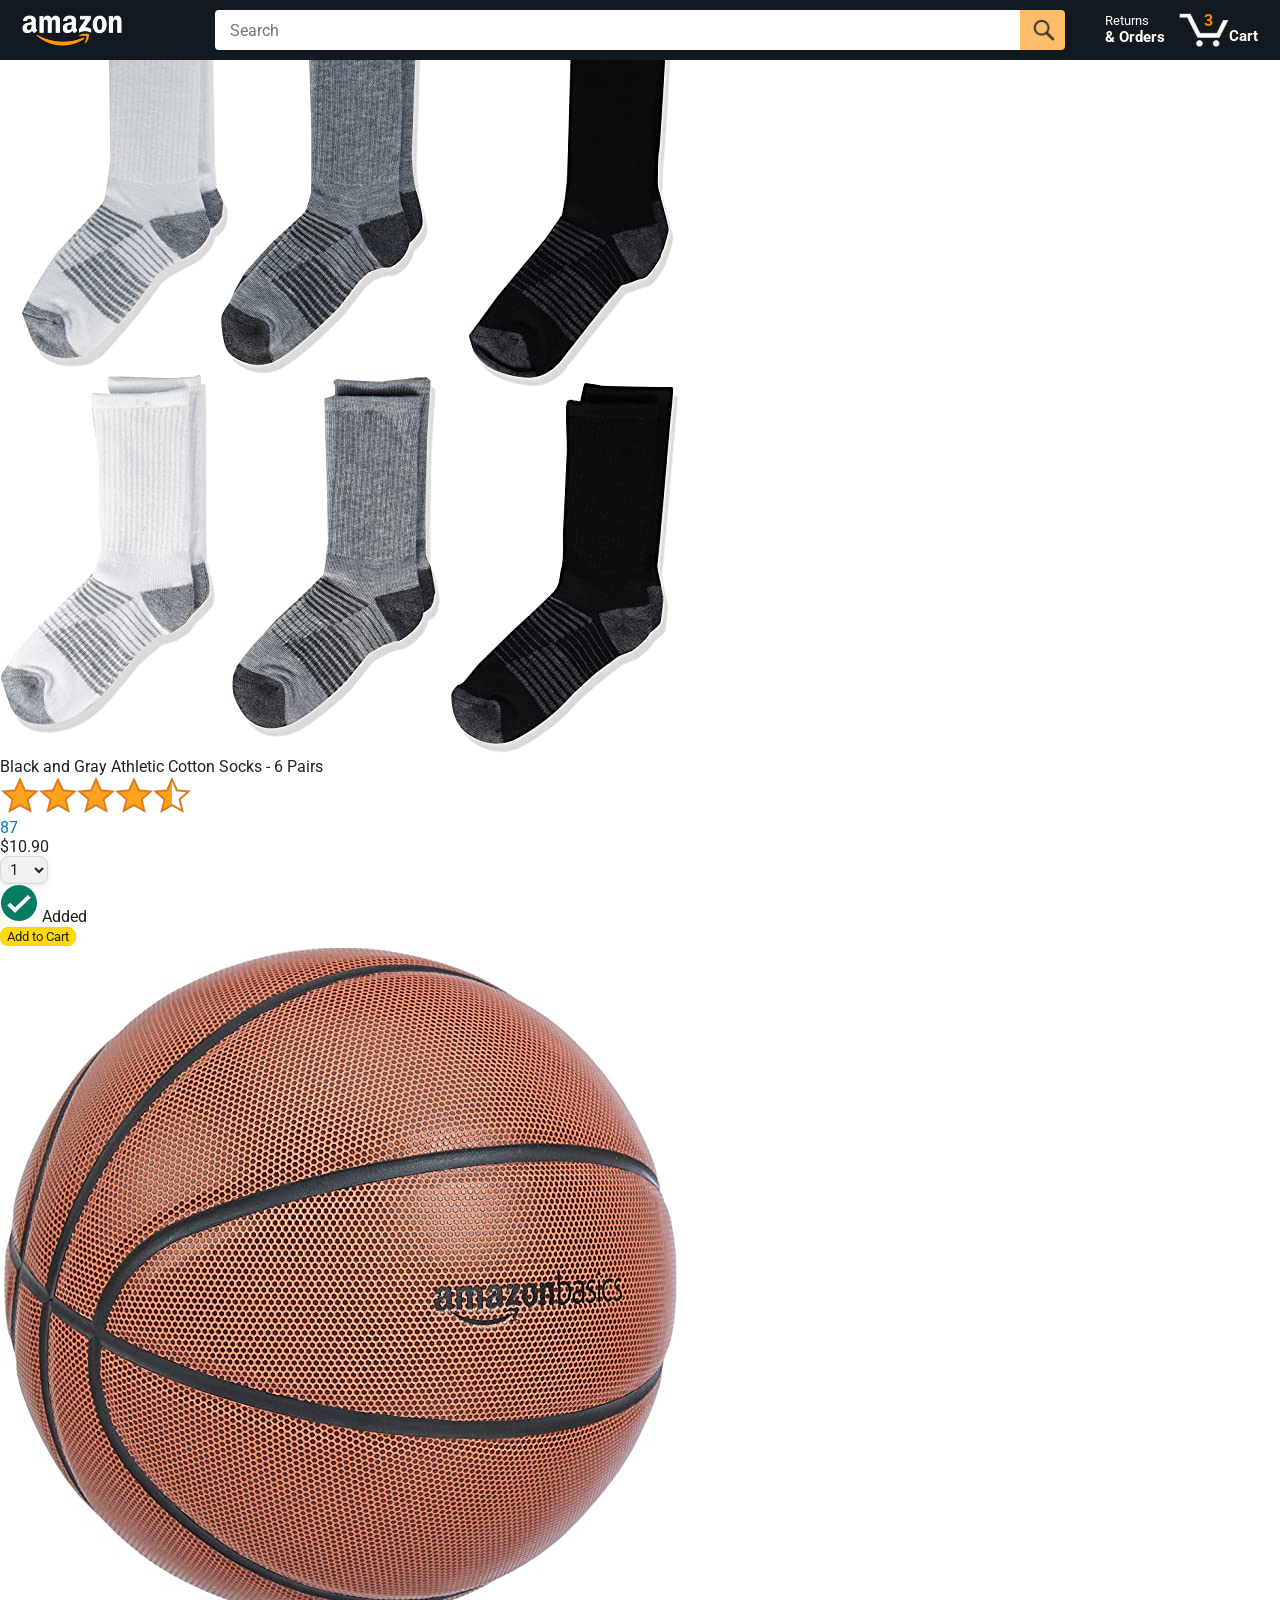
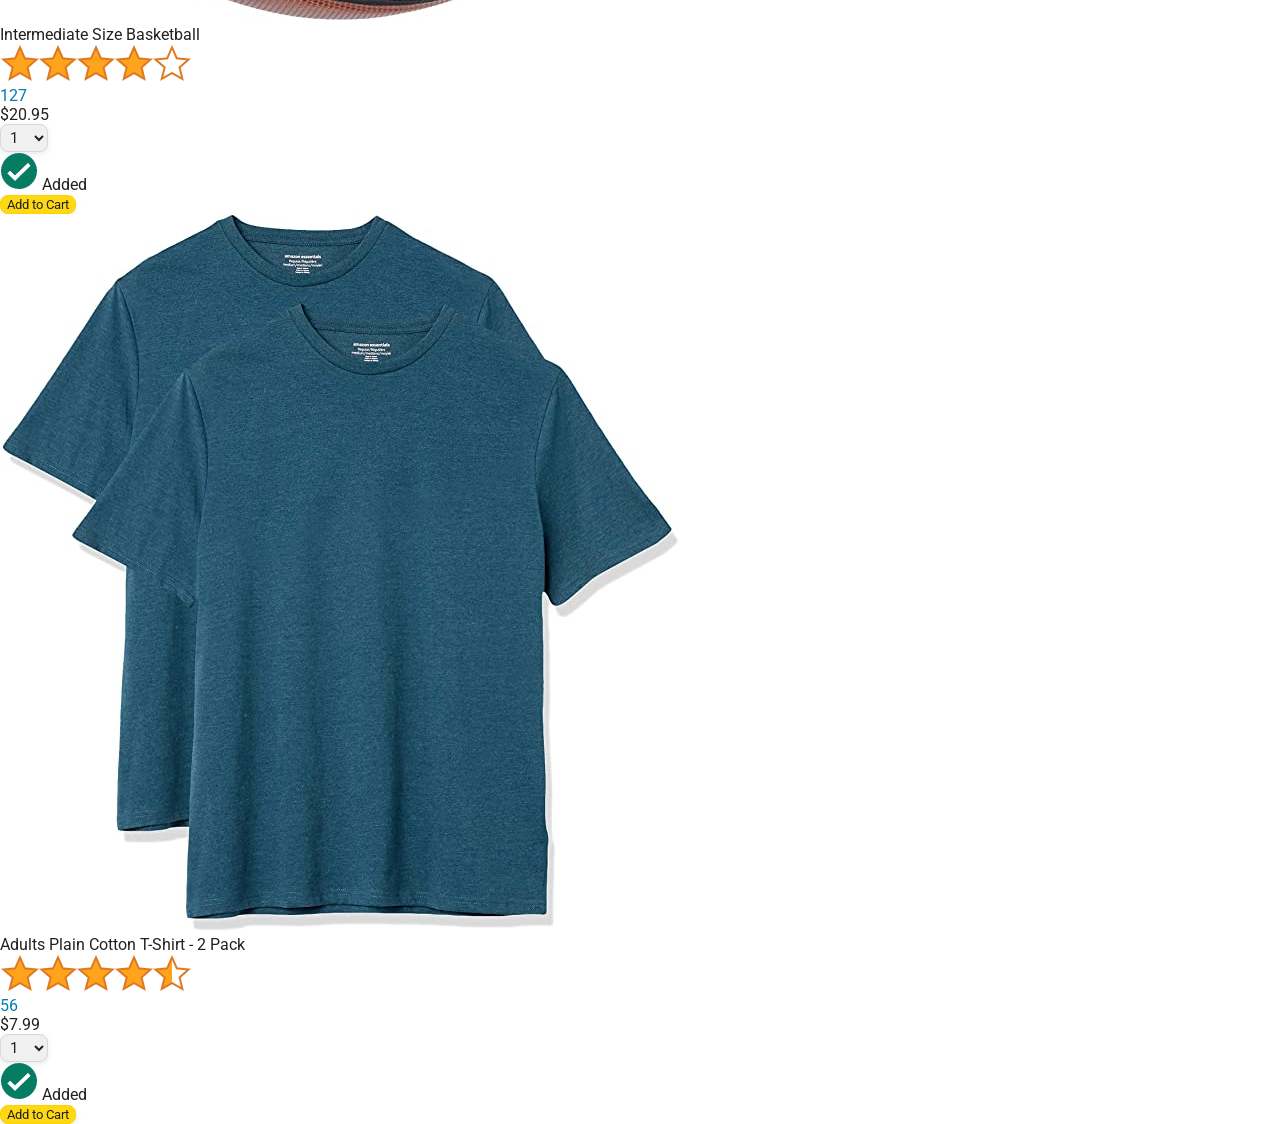
==== amazon.html @ 27bd31a9 "initial commit, html css template" ====
<!DOCTYPE html>
<html>
  <head>
    <title>Amazon Project</title>

    <!-- This code is needed for responsive design to work.
      (Responsive design = make the website look good on
      smaller screen sizes like a phone or a tablet). -->
    <meta name="viewport" content="width=device-width, initial-scale=1">

    <!-- Load a font called Roboto from Google Fonts. -->
    <link rel="preconnect" href="https://fonts.googleapis.com">
    <link rel="preconnect" href="https://fonts.gstatic.com" crossorigin>
    <link href="https://fonts.googleapis.com/css2?family=Roboto:wght@400;500;700&display=swap" rel="stylesheet">

    <!-- Here are the CSS files for this page. -->
    <link rel="stylesheet" href="styles/shared/general.css">
    <link rel="stylesheet" href="styles/shared/amazon-header.css">
    <link rel="stylesheet" href="styles/pages/amazon.css">
  </head>
  <body>
    <div class="amazon-header">
      <div class="amazon-header-left-section">
        <a href="amazon.html" class="header-link">
          <img class="amazon-logo"
            src="images/amazon-logo-white.png">
          <img class="amazon-mobile-logo"
            src="images/amazon-mobile-logo-white.png">
        </a>
      </div>

      <div class="amazon-header-middle-section">
        <input class="search-bar" type="text" placeholder="Search">

        <button class="search-button">
          <img class="search-icon" src="images/icons/search-icon.png">
        </button>
      </div>

      <div class="amazon-header-right-section">
        <a class="orders-link header-link" href="orders.html">
          <span class="returns-text">Returns</span>
          <span class="orders-text">& Orders</span>
        </a>

        <a class="cart-link header-link" href="checkout.html">
          <img class="cart-icon" src="images/icons/cart-icon.png">
          <div class="cart-quantity">3</div>
          <div class="cart-text">Cart</div>
        </a>
      </div>
    </div>
    
    <div class="main">
      <div class="products-grid">
        <div class="product-container">
          <div class="product-image-container">
            <img class="product-image"
              src="images/products/athletic-cotton-socks-6-pairs.jpg">
          </div>

          <div class="product-name limit-text-to-2-lines">
            Black and Gray Athletic Cotton Socks - 6 Pairs
          </div>

          <div class="product-rating-container">
            <img class="product-rating-stars"
              src="images/ratings/rating-45.png">
            <div class="product-rating-count link-primary">
              87
            </div>
          </div>

          <div class="product-price">
            $10.90
          </div>

          <div class="product-quantity-container">
            <select>
              <option selected value="1">1</option>
              <option value="2">2</option>
              <option value="3">3</option>
              <option value="4">4</option>
              <option value="5">5</option>
              <option value="6">6</option>
              <option value="7">7</option>
              <option value="8">8</option>
              <option value="9">9</option>
              <option value="10">10</option>
            </select>
          </div>

          <div class="product-spacer"></div>

          <div class="added-to-cart">
            <img src="images/icons/checkmark.png">
            Added
          </div>

          <button class="add-to-cart-button button-primary">
            Add to Cart
          </button>
        </div>

        <div class="product-container">
          <div class="product-image-container">
            <img class="product-image"
              src="images/products/intermediate-composite-basketball.jpg">
          </div>

          <div class="product-name limit-text-to-2-lines">
            Intermediate Size Basketball
          </div>

          <div class="product-rating-container">
            <img class="product-rating-stars"
              src="images/ratings/rating-40.png">
            <div class="product-rating-count link-primary">
              127
            </div>
          </div>

          <div class="product-price">
            $20.95
          </div>

          <div class="product-quantity-container">
            <select>
              <option selected value="1">1</option>
              <option value="2">2</option>
              <option value="3">3</option>
              <option value="4">4</option>
              <option value="5">5</option>
              <option value="6">6</option>
              <option value="7">7</option>
              <option value="8">8</option>
              <option value="9">9</option>
              <option value="10">10</option>
            </select>
          </div>

          <div class="product-spacer"></div>

          <div class="added-to-cart">
            <img src="images/icons/checkmark.png">
            Added
          </div>

          <button class="add-to-cart-button button-primary">
            Add to Cart
          </button>
        </div>

        <div class="product-container">
          <div class="product-image-container">
            <img class="product-image"
              src="images/products/adults-plain-cotton-tshirt-2-pack-teal.jpg">
          </div>

          <div class="product-name limit-text-to-2-lines">
            Adults Plain Cotton T-Shirt - 2 Pack
          </div>

          <div class="product-rating-container">
            <img class="product-rating-stars"
              src="images/ratings/rating-45.png">
            <div class="product-rating-count link-primary">
              56
            </div>
          </div>

          <div class="product-price">
            $7.99
          </div>

          <div class="product-quantity-container">
            <select>
              <option selected value="1">1</option>
              <option value="2">2</option>
              <option value="3">3</option>
              <option value="4">4</option>
              <option value="5">5</option>
              <option value="6">6</option>
              <option value="7">7</option>
              <option value="8">8</option>
              <option value="9">9</option>
              <option value="10">10</option>
            </select>
          </div>

          <div class="product-spacer"></div>

          <div class="added-to-cart">
            <img src="images/icons/checkmark.png">
            Added
          </div>

          <button class="add-to-cart-button button-primary">
            Add to Cart
          </button>
        </div>
      </div>
    </div>
  </body>
</html>
---- styles/shared/general.css ----
body {
  font-family: Roboto, Arial;
  color: rgb(33, 33, 33);
  /* The <body> element has a default margin of 8px
     on all sides. This removes the default margins. */
  margin: 0;
}

/* <p> elements have a default margin on the top
   and bottom. This removes the default margins. */
p {
  margin: 0;
}

button {
  cursor: pointer;
}

select {
  cursor: pointer;
}

input, select, button {
  font-family: Roboto, Arial;
}

.button-primary {
  color: rgb(33, 33, 33);
  background-color: rgb(255, 216, 20);
  border: 1px solid rgb(252, 210, 0);
  border-radius: 8px;
  cursor: pointer;
  box-shadow: 0 2px 5px rgba(213, 217, 217, 0.5);
}

.button-primary:hover {
  background-color: rgb(247, 202, 0);
  border: 1px solid rgb(242, 194, 0);
}

.button-primary:active {
  background: rgb(255, 216, 20);
  border-color: rgb(252, 210, 0);
  box-shadow: none;
}

.button-secondary {
  color: rgb(33, 33, 33);
  background: white;
  border: 1px solid rgb(213, 217, 217);
  border-radius: 8px;
  cursor: pointer;
  box-shadow: 0 2px 5px rgba(213, 217, 217, 0.5);
}

.button-secondary:hover {
  background-color: rgb(247, 250, 250);
}

.button-secondary:active {
  background-color: rgb(237, 253, 255);
  box-shadow: none;
}

/* These styles will limit text to 2 lines. Anything
   beyond 2 lines will be replaced with "..."
   You can find this code by using an A.I. tool or by
   searching in Google.
   https://css-tricks.com/almanac/properties/l/line-clamp/ */
.limit-text-to-2-lines {
  display: -webkit-box;
  -webkit-line-clamp: 2;
  -webkit-box-orient: vertical;
  overflow: hidden;
}

.link-primary {
  color: rgb(1, 124, 182);
  cursor: pointer;
}

.link-primary:hover {
  color: rgb(196, 80, 0);
}

/* Styles for dropdown selectors. */
select {
  color: rgb(33, 33, 33);
  background-color: rgb(240, 240, 240);
  border: 1px solid rgb(213, 217, 217);
  border-radius: 8px;
  padding: 3px 5px;
  font-size: 15px;
  cursor: pointer;
  box-shadow: 0 2px 5px rgba(213, 217, 217, 0.5);
}

select:focus,
input:focus {
  outline: 2px solid rgb(255, 153, 0);
}
---- styles/shared/amazon-header.css ----
.amazon-header {
  background-color: rgb(19, 25, 33);
  color: white;
  padding-left: 15px;
  padding-right: 15px;

  display: flex;
  align-items: center;
  justify-content: space-between;

  position: fixed;
  top: 0;
  left: 0;
  right: 0;
  height: 60px;
}

.amazon-header-left-section {
  width: 180px;
}

@media (max-width: 800px) {
  .amazon-header-left-section {
    width: unset;
  }
}

.header-link {
  display: inline-block;
  padding: 6px;
  border-radius: 2px;
  cursor: pointer;
  text-decoration: none;
  border: 1px solid rgba(0, 0, 0, 0);
}

.header-link:hover {
  border: 1px solid white;
}

.amazon-logo {
  width: 100px;
  margin-top: 5px;
}

.amazon-mobile-logo {
  display: none;
}

@media (max-width: 575px) {
  .amazon-logo {
    display: none;
  }

  .amazon-mobile-logo {
    display: block;
    height: 35px;
    margin-top: 5px;
  }
}

.amazon-header-middle-section {
  flex: 1;
  max-width: 850px;
  margin-left: 10px;
  margin-right: 10px;
  display: flex;
}

.search-bar {
  flex: 1;
  width: 0;
  font-size: 16px;
  height: 38px;
  padding-left: 15px;
  border: none;
  border-top-left-radius: 4px;
  border-bottom-left-radius: 4px;
  border-top-right-radius: 0;
  border-bottom-right-radius: 0;
}

.search-button {
  background-color: rgb(254, 189, 105);
  border: none;
  width: 45px;
  height: 40px;
  border-top-right-radius: 4px;
  border-bottom-right-radius: 4px;
  flex-shrink: 0;
}

.search-icon {
  height: 22px;
  margin-left: 2px;
  margin-top: 3px;
}

.amazon-header-right-section {
  width: 180px;
  flex-shrink: 0;
  display: flex;
  justify-content: end;
}

.orders-link {
  color: white;
}

.returns-text {
  display: block;
  font-size: 13px;
}

.orders-text {
  display: block;
  font-size: 15px;
  font-weight: 700;
}

.cart-link {
  color: white;
  display: flex;
  align-items: center;
  position: relative;
}

.cart-icon {
  width: 50px;
}

.cart-text {
  margin-top: 12px;
  font-size: 15px;
  font-weight: 700;
}

.cart-quantity {
  color: rgb(240, 136, 4);
  font-size: 16px;
  font-weight: 700;

  position: absolute;
  top: 4px;
  left: 22px;
  
  width: 26px;
  text-align: center;
}
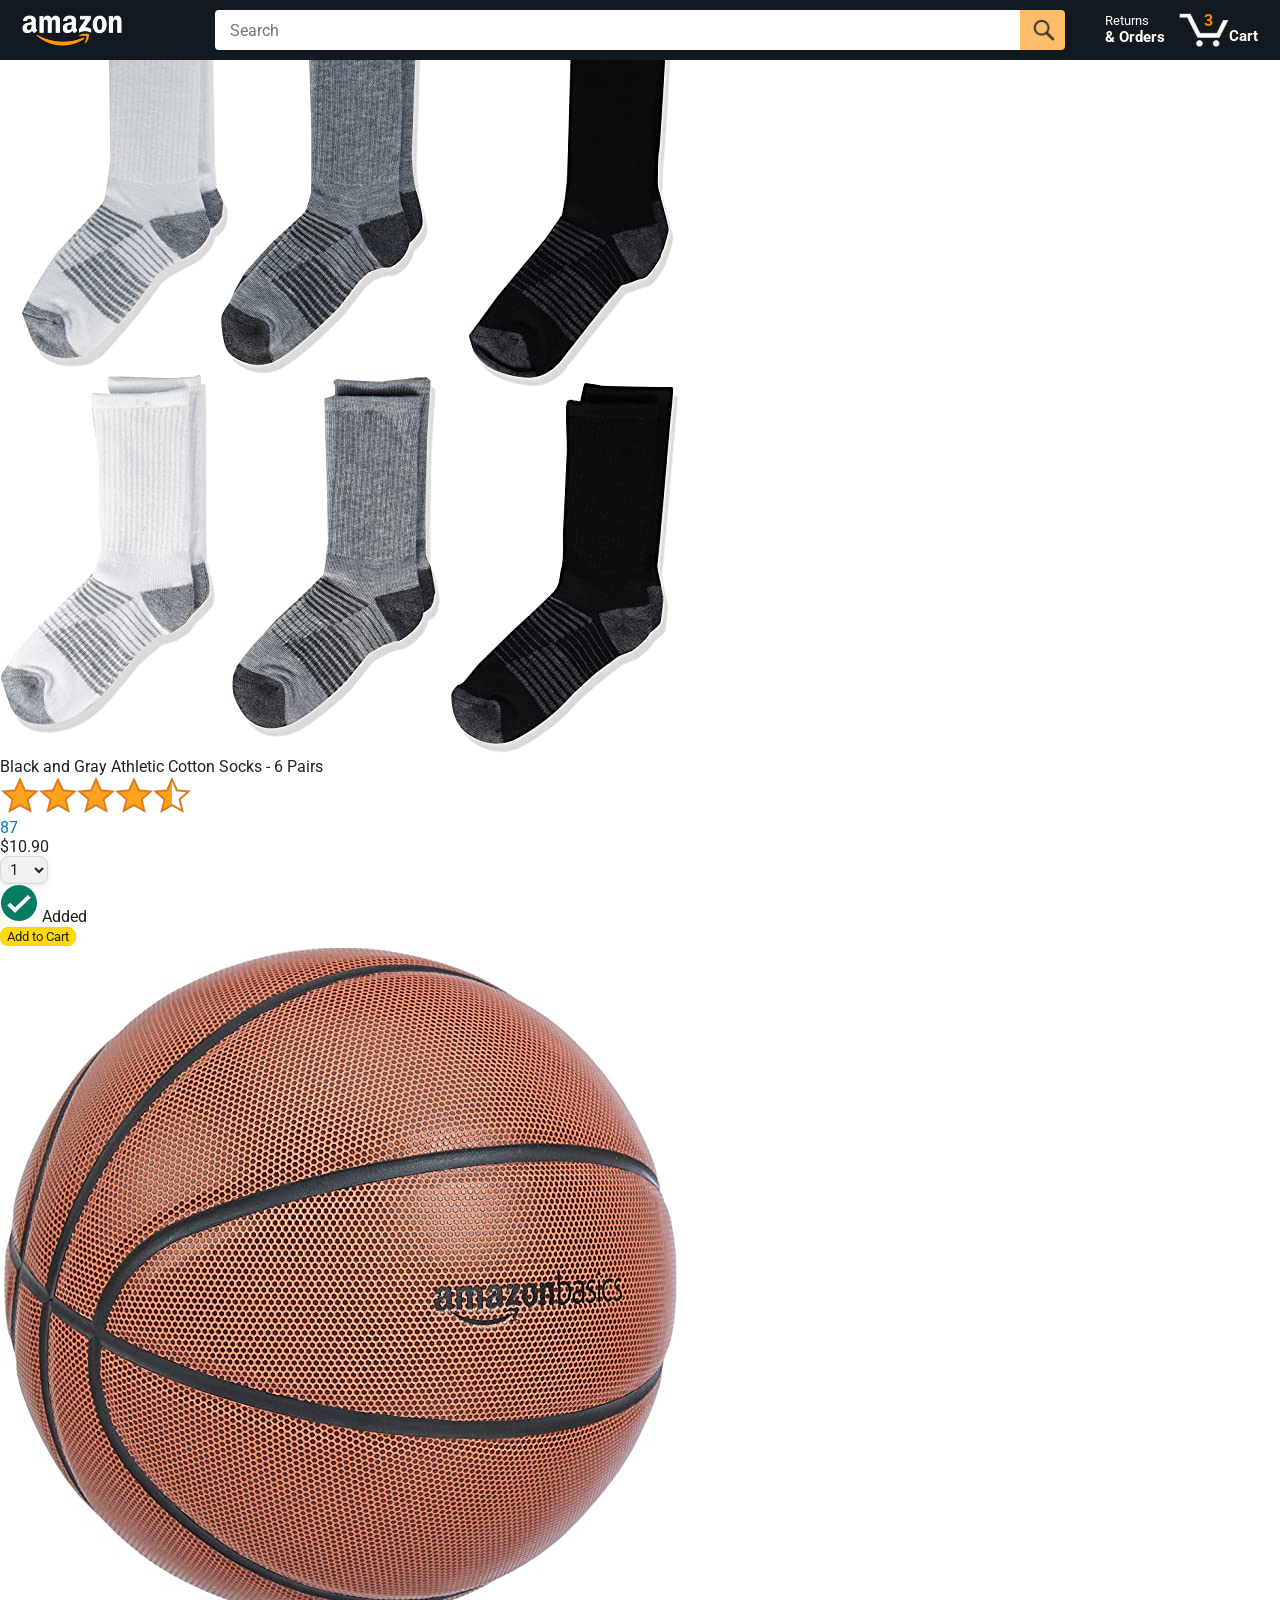
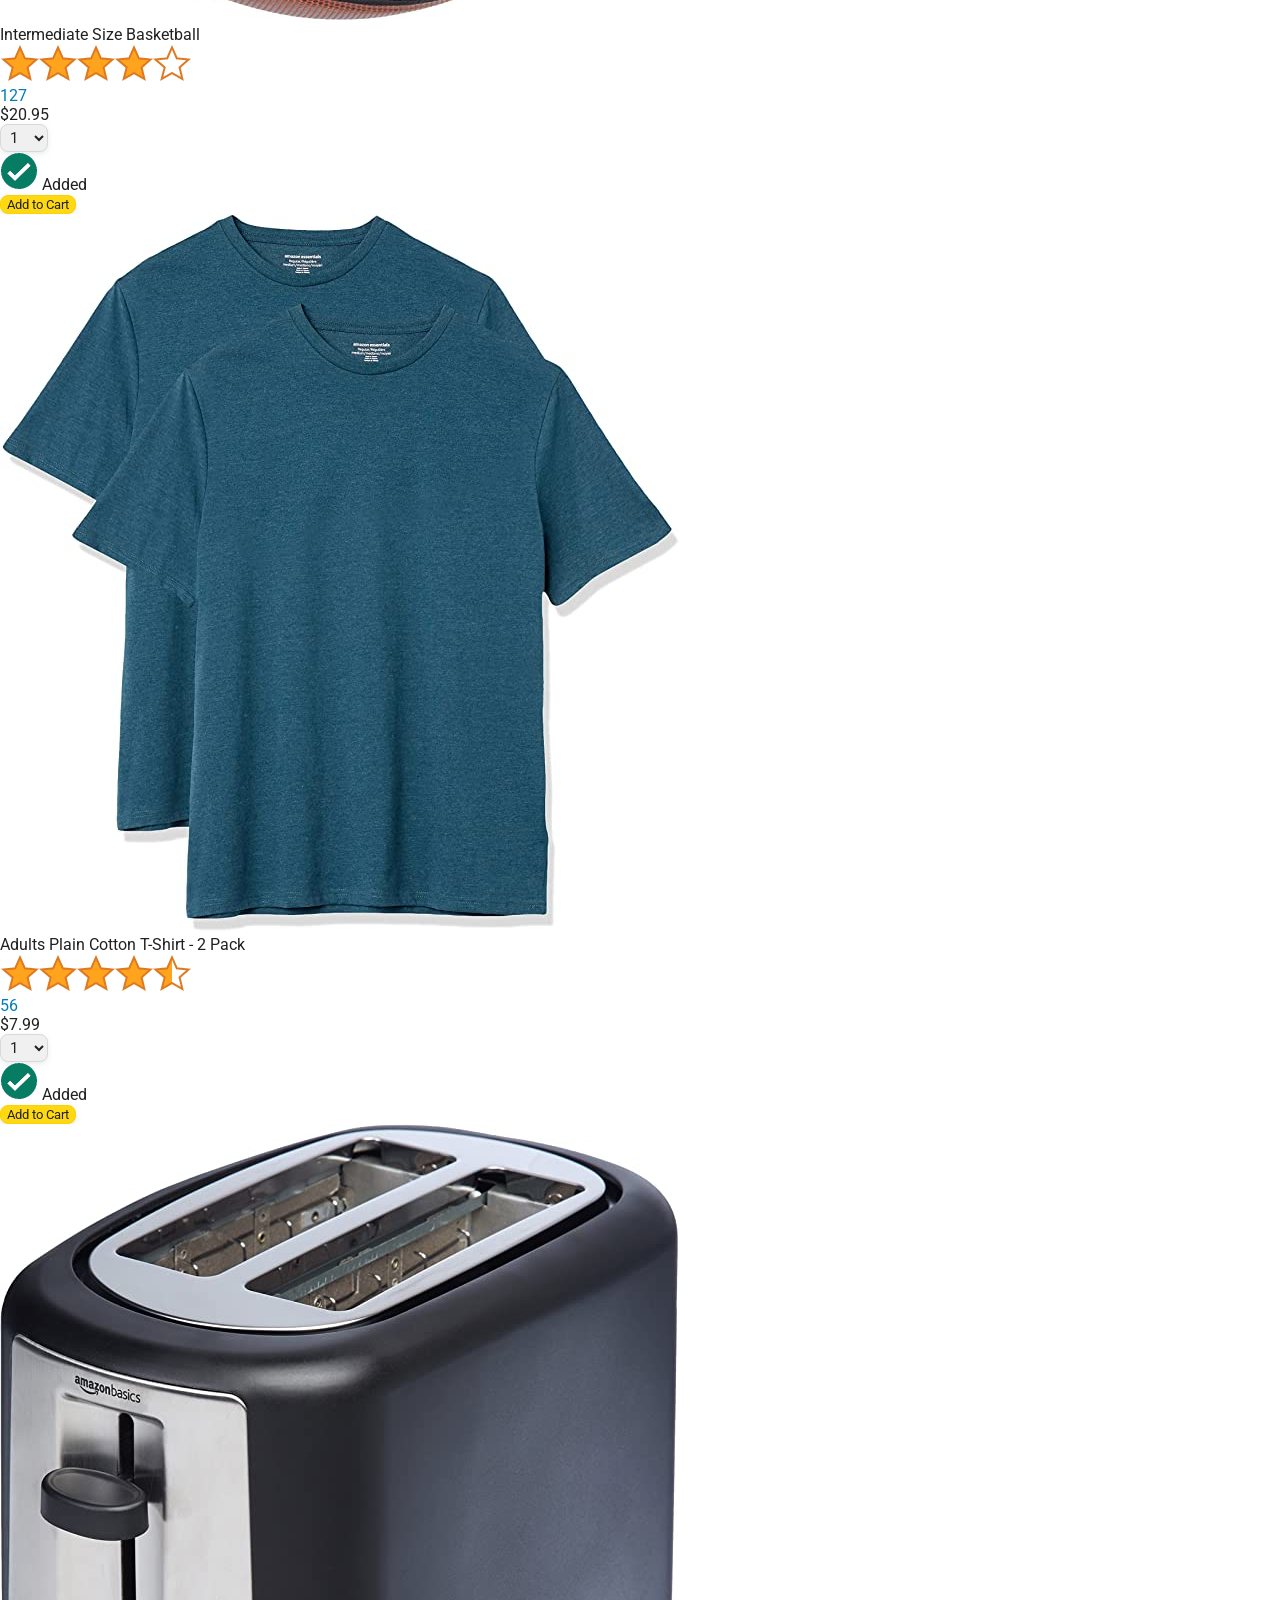
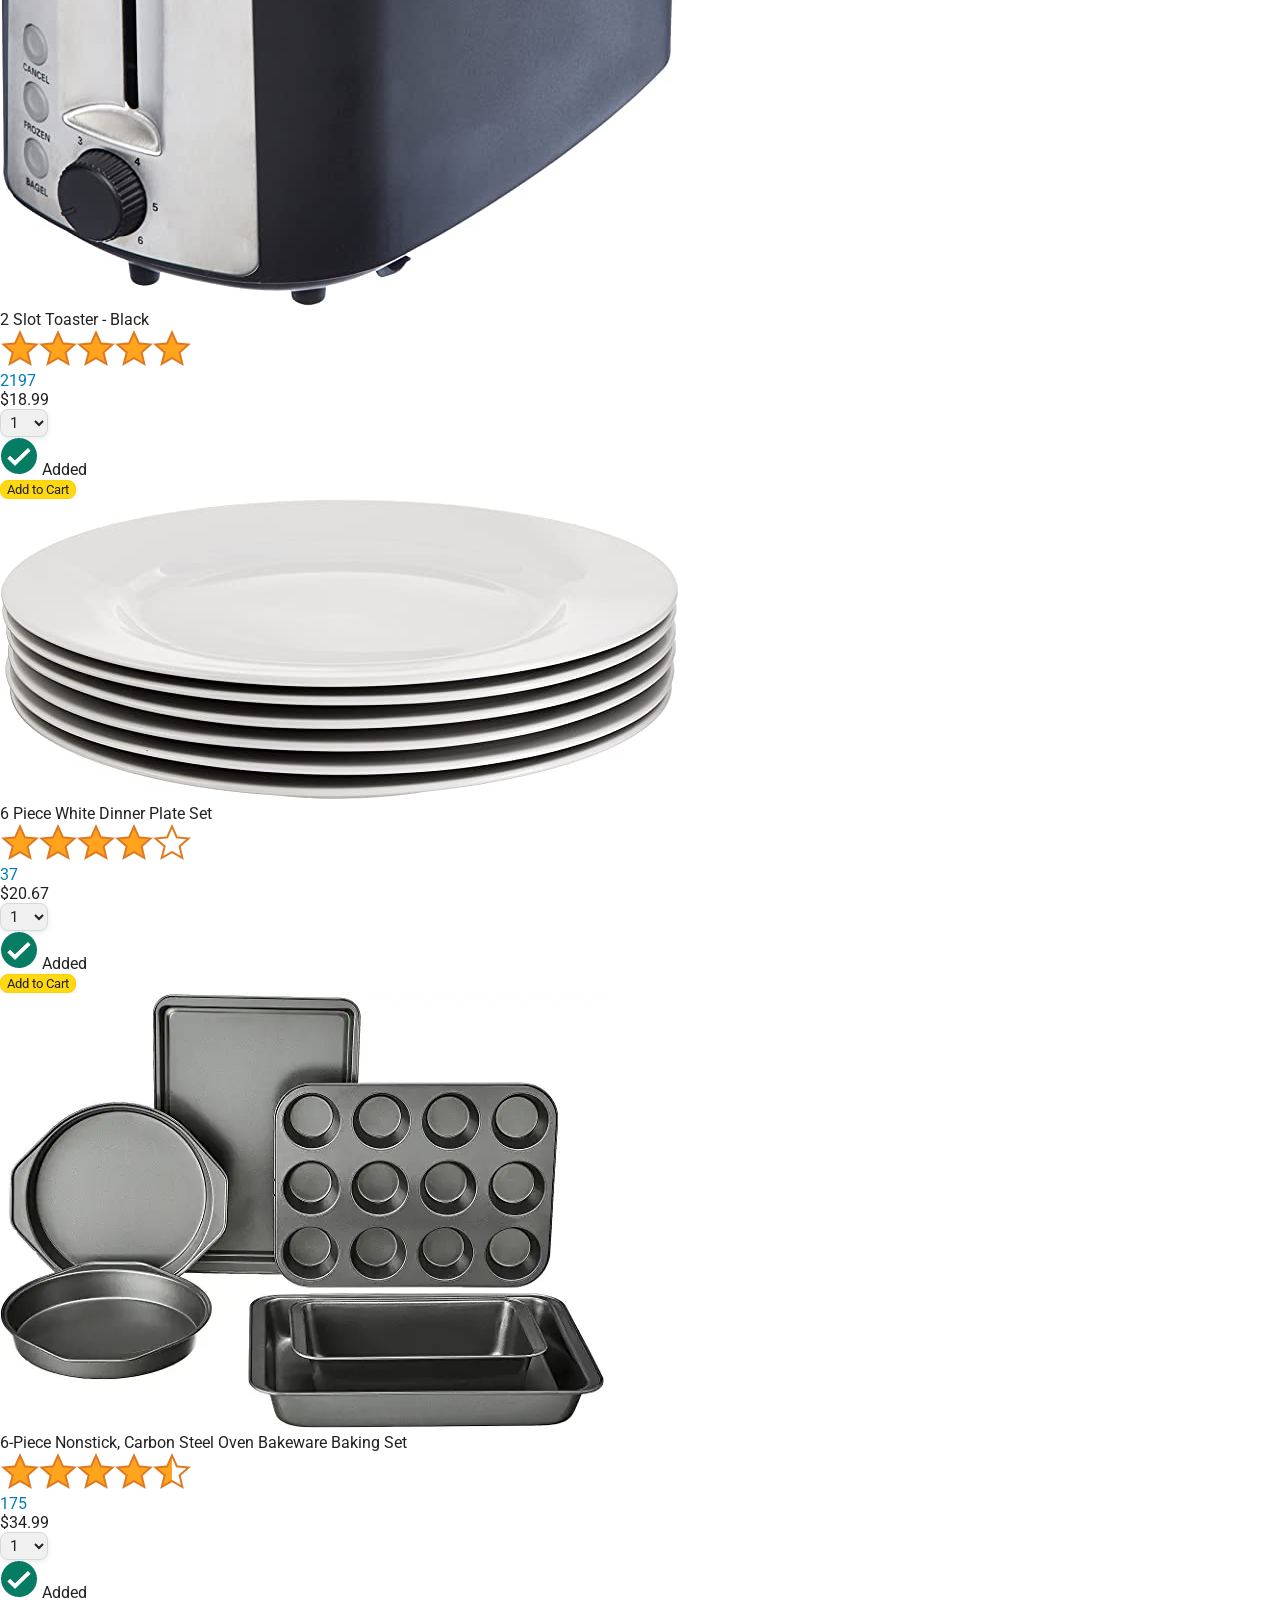
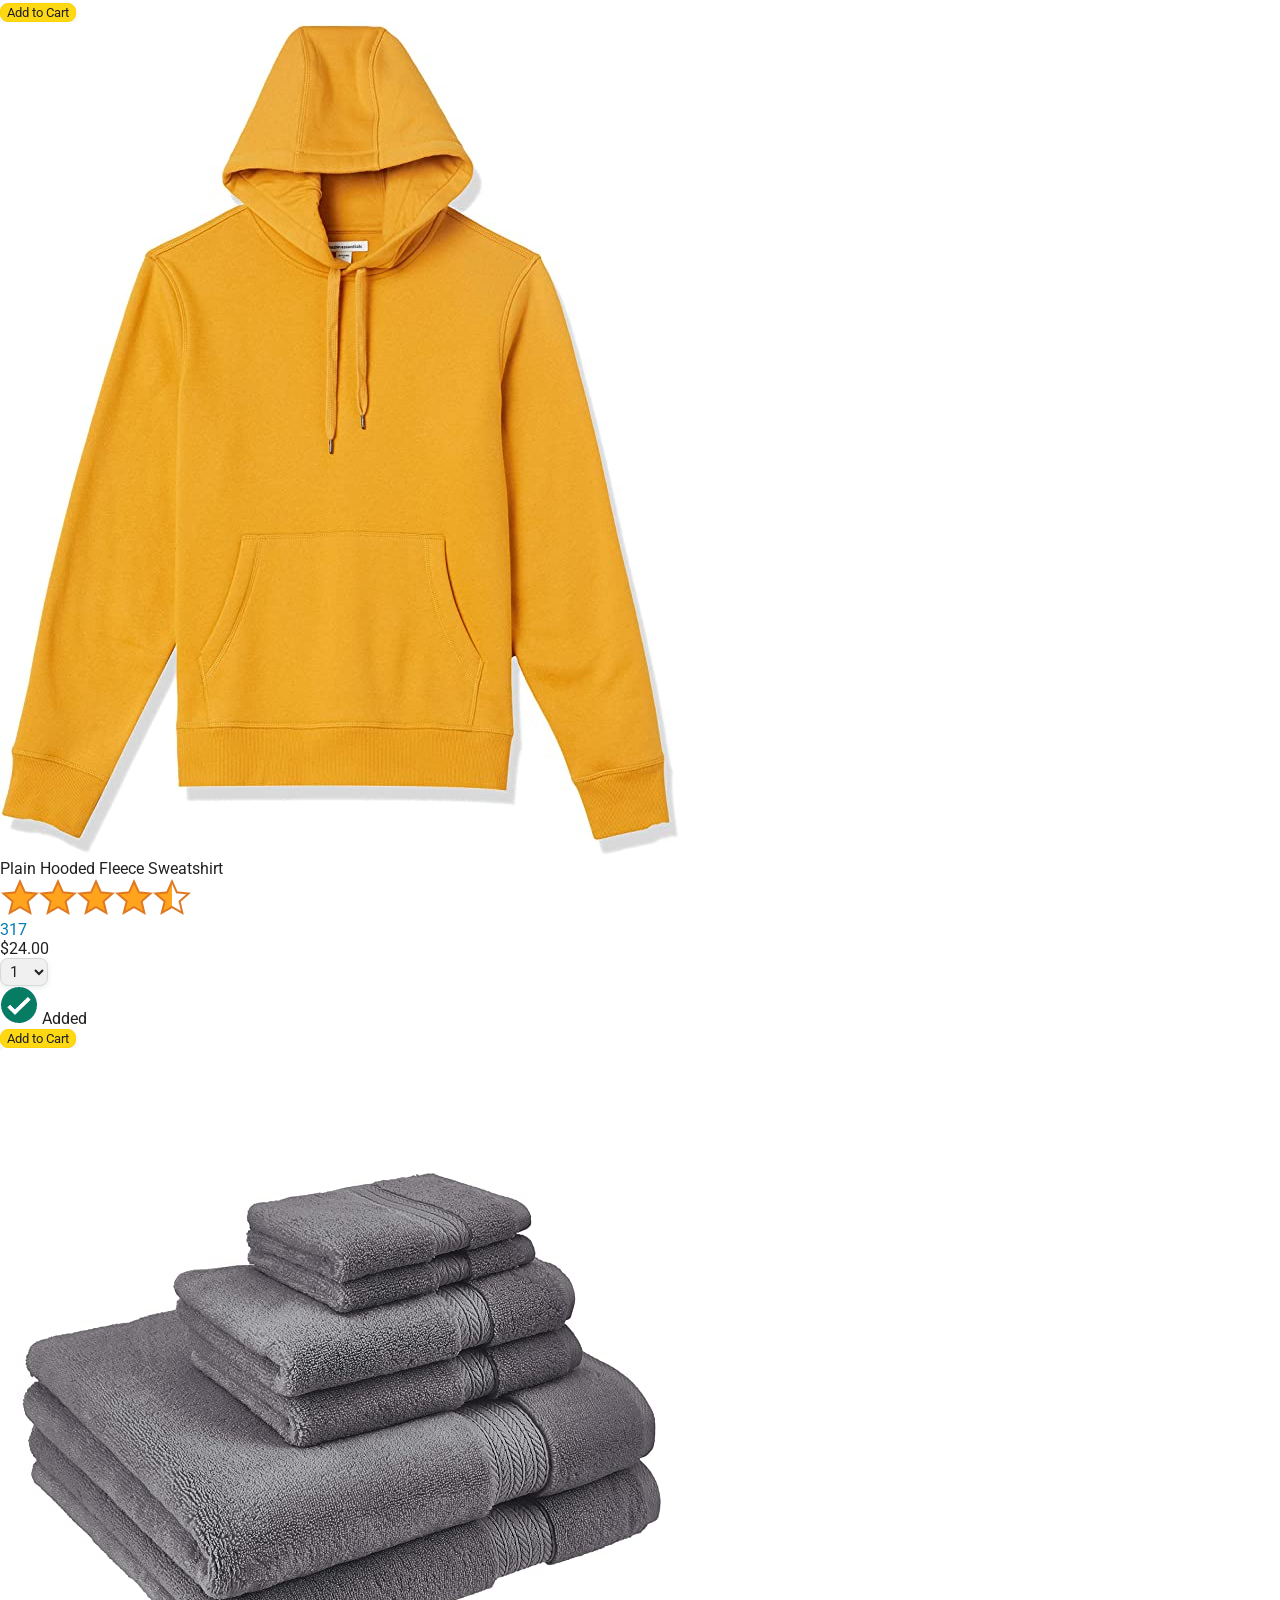
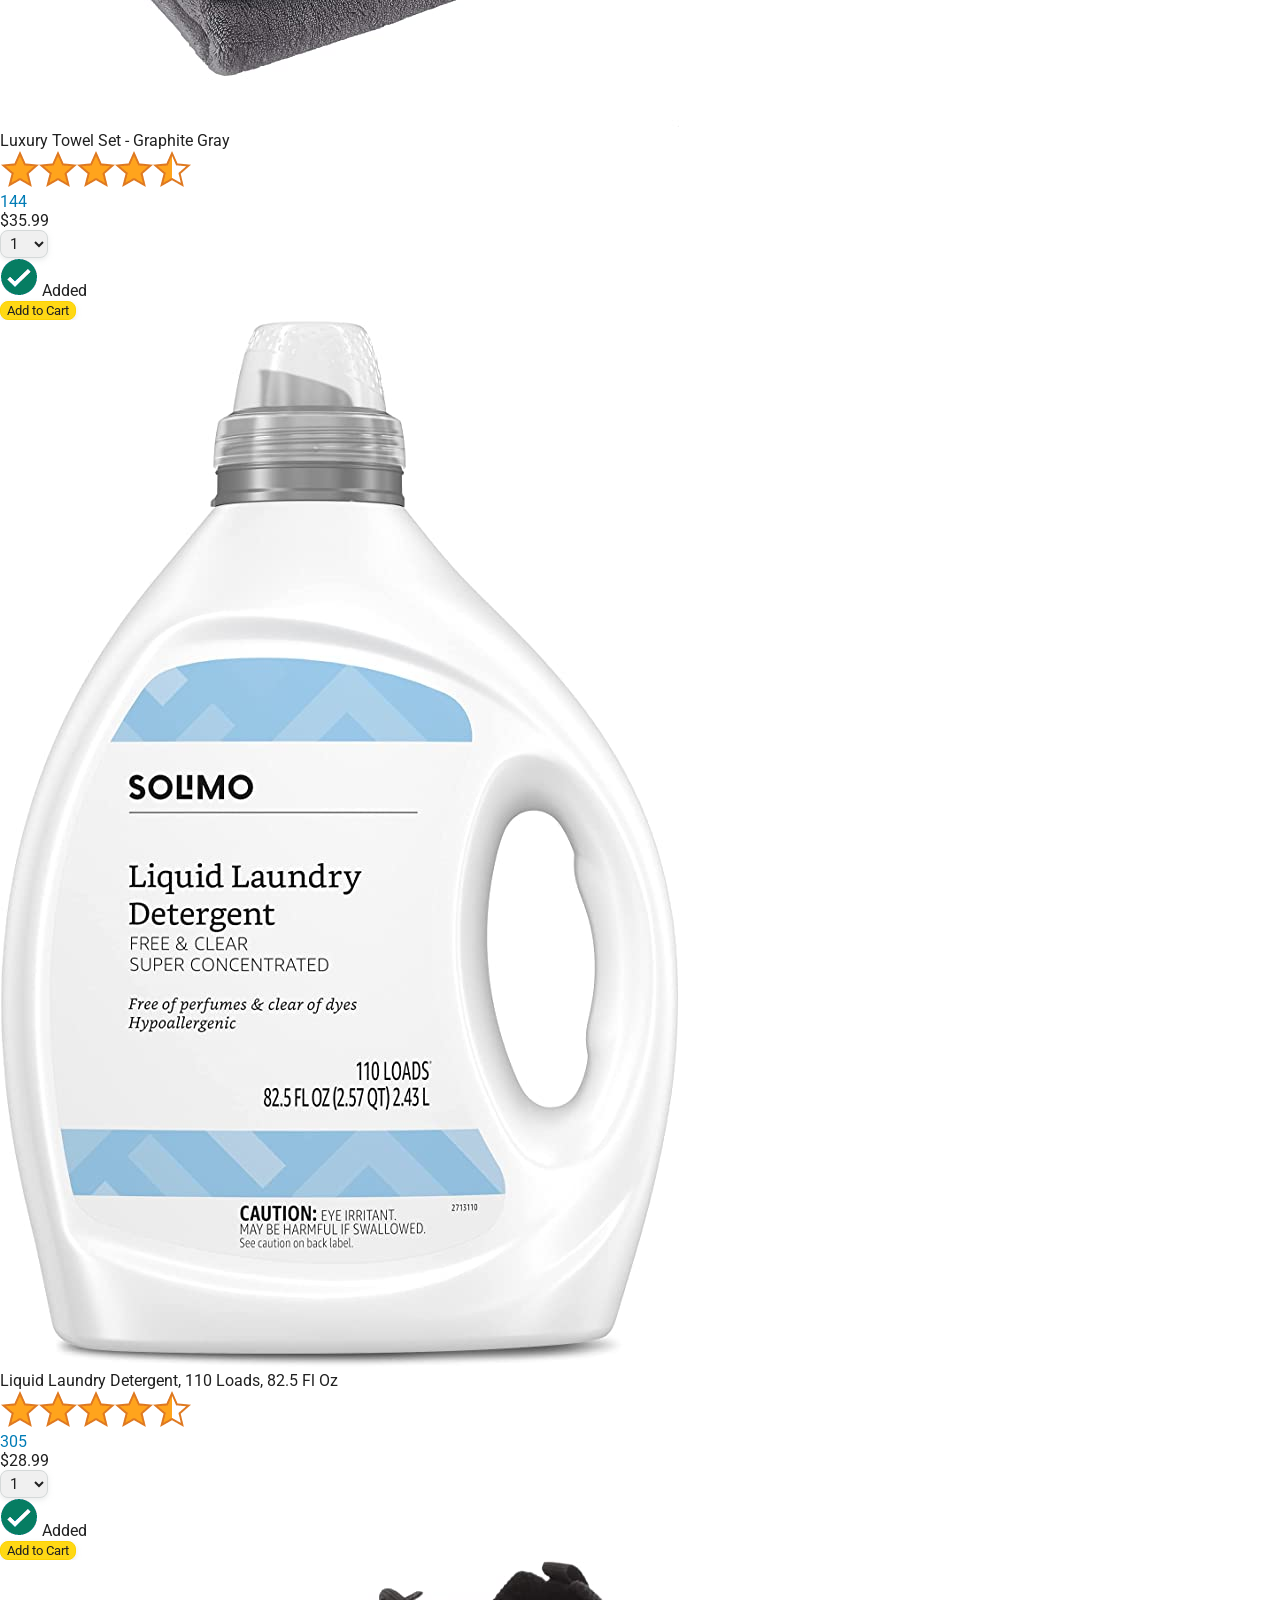
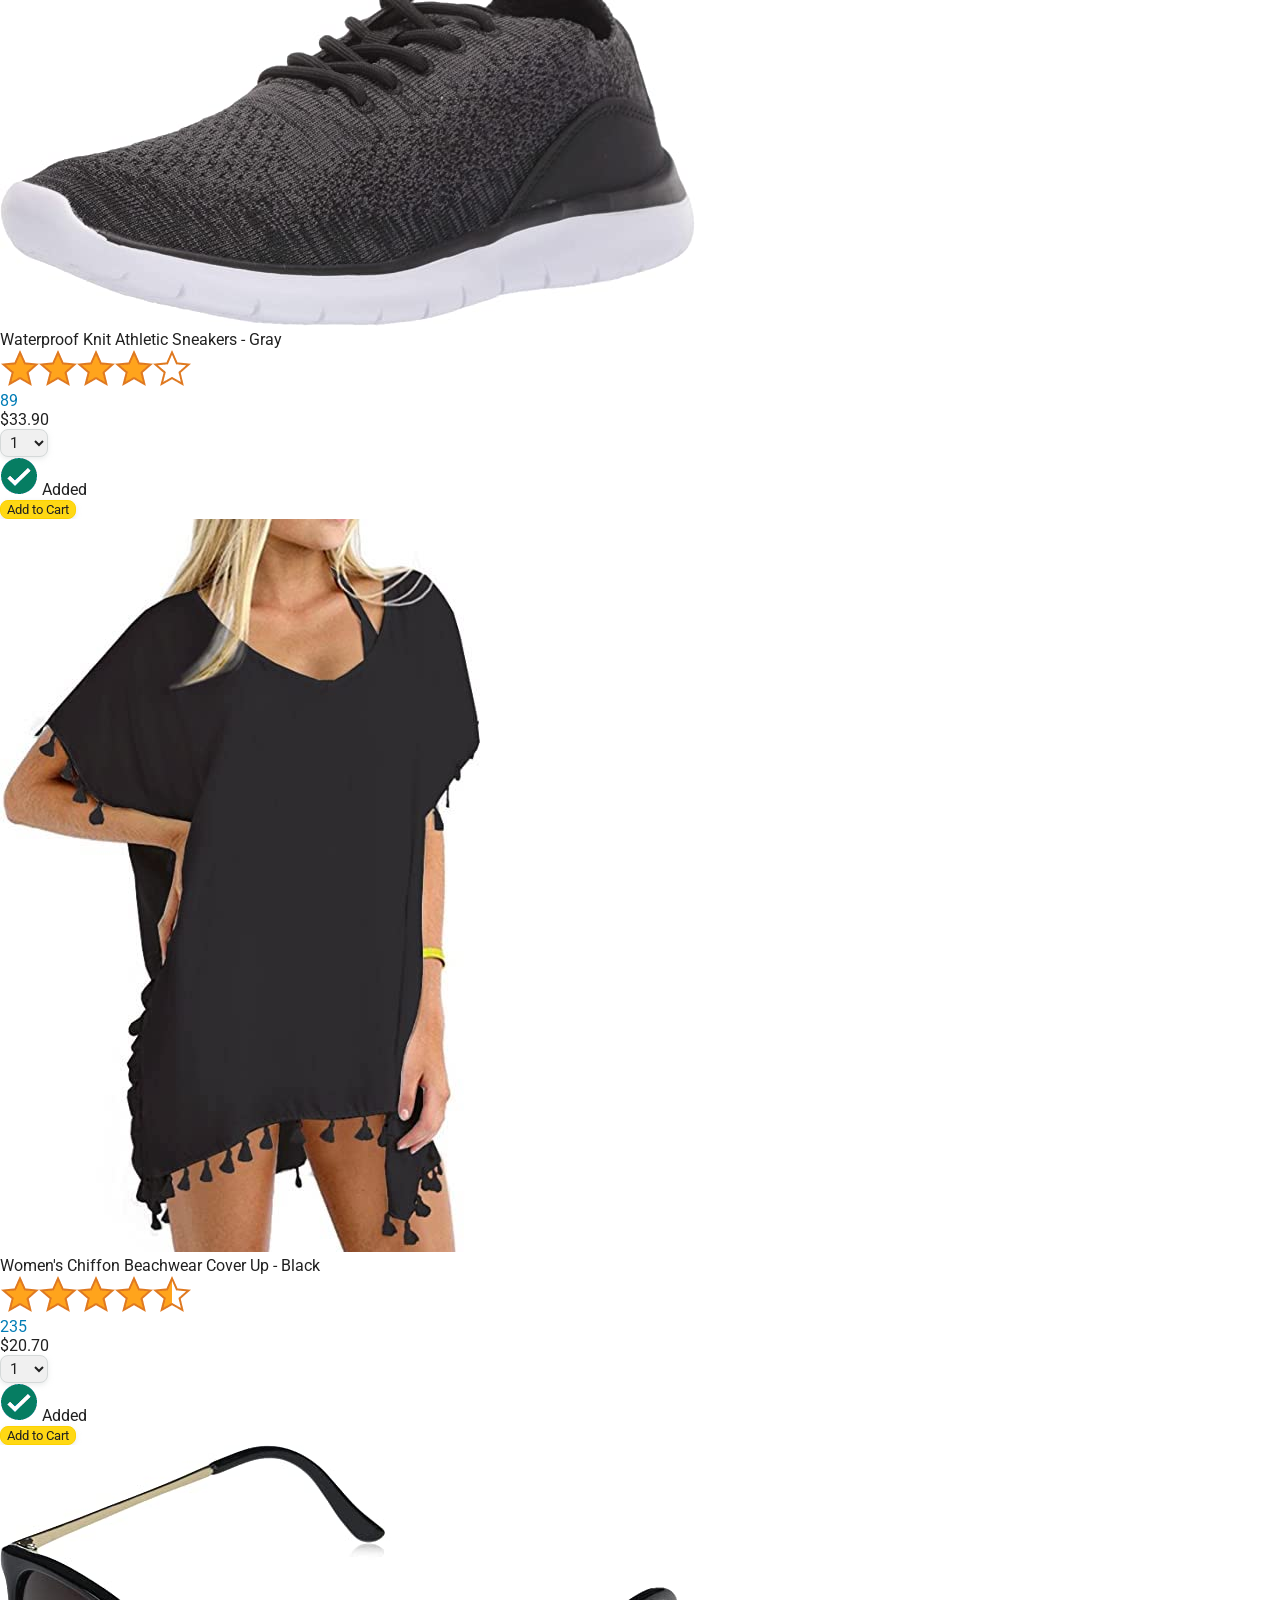
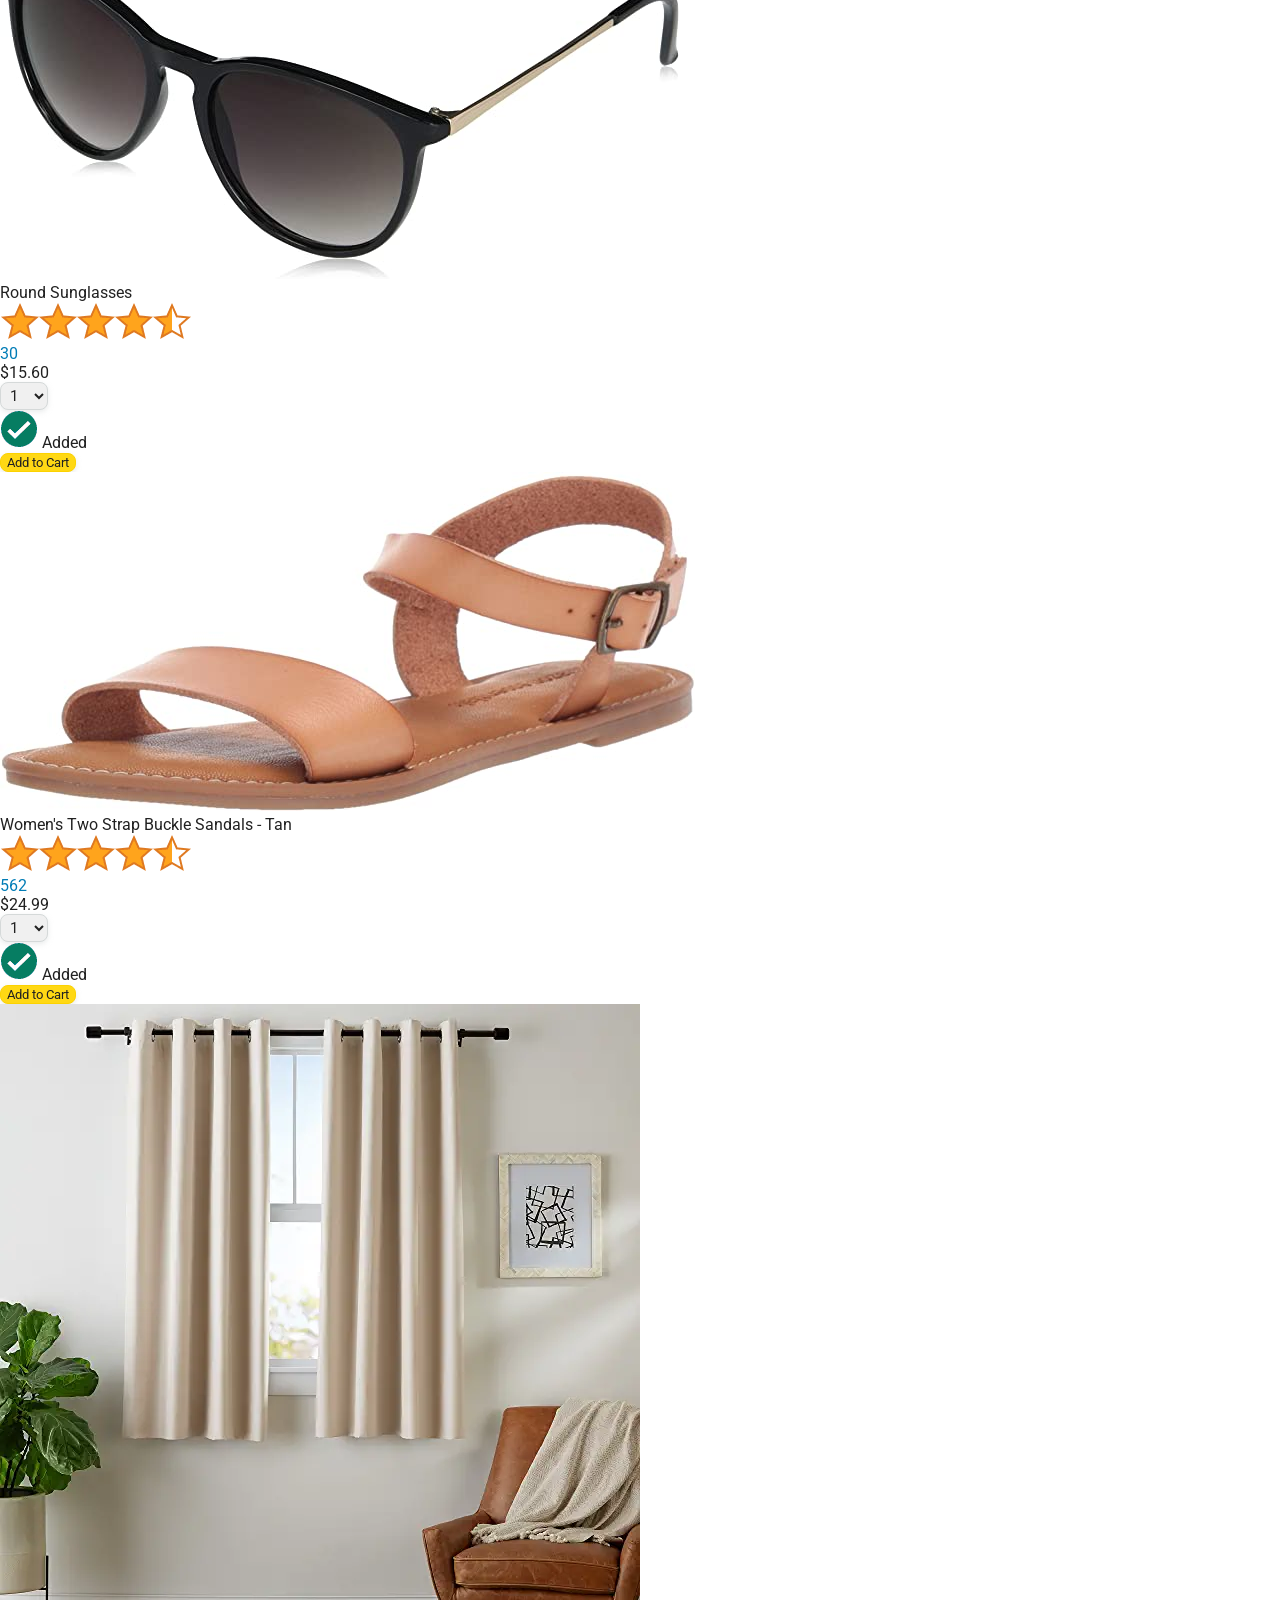
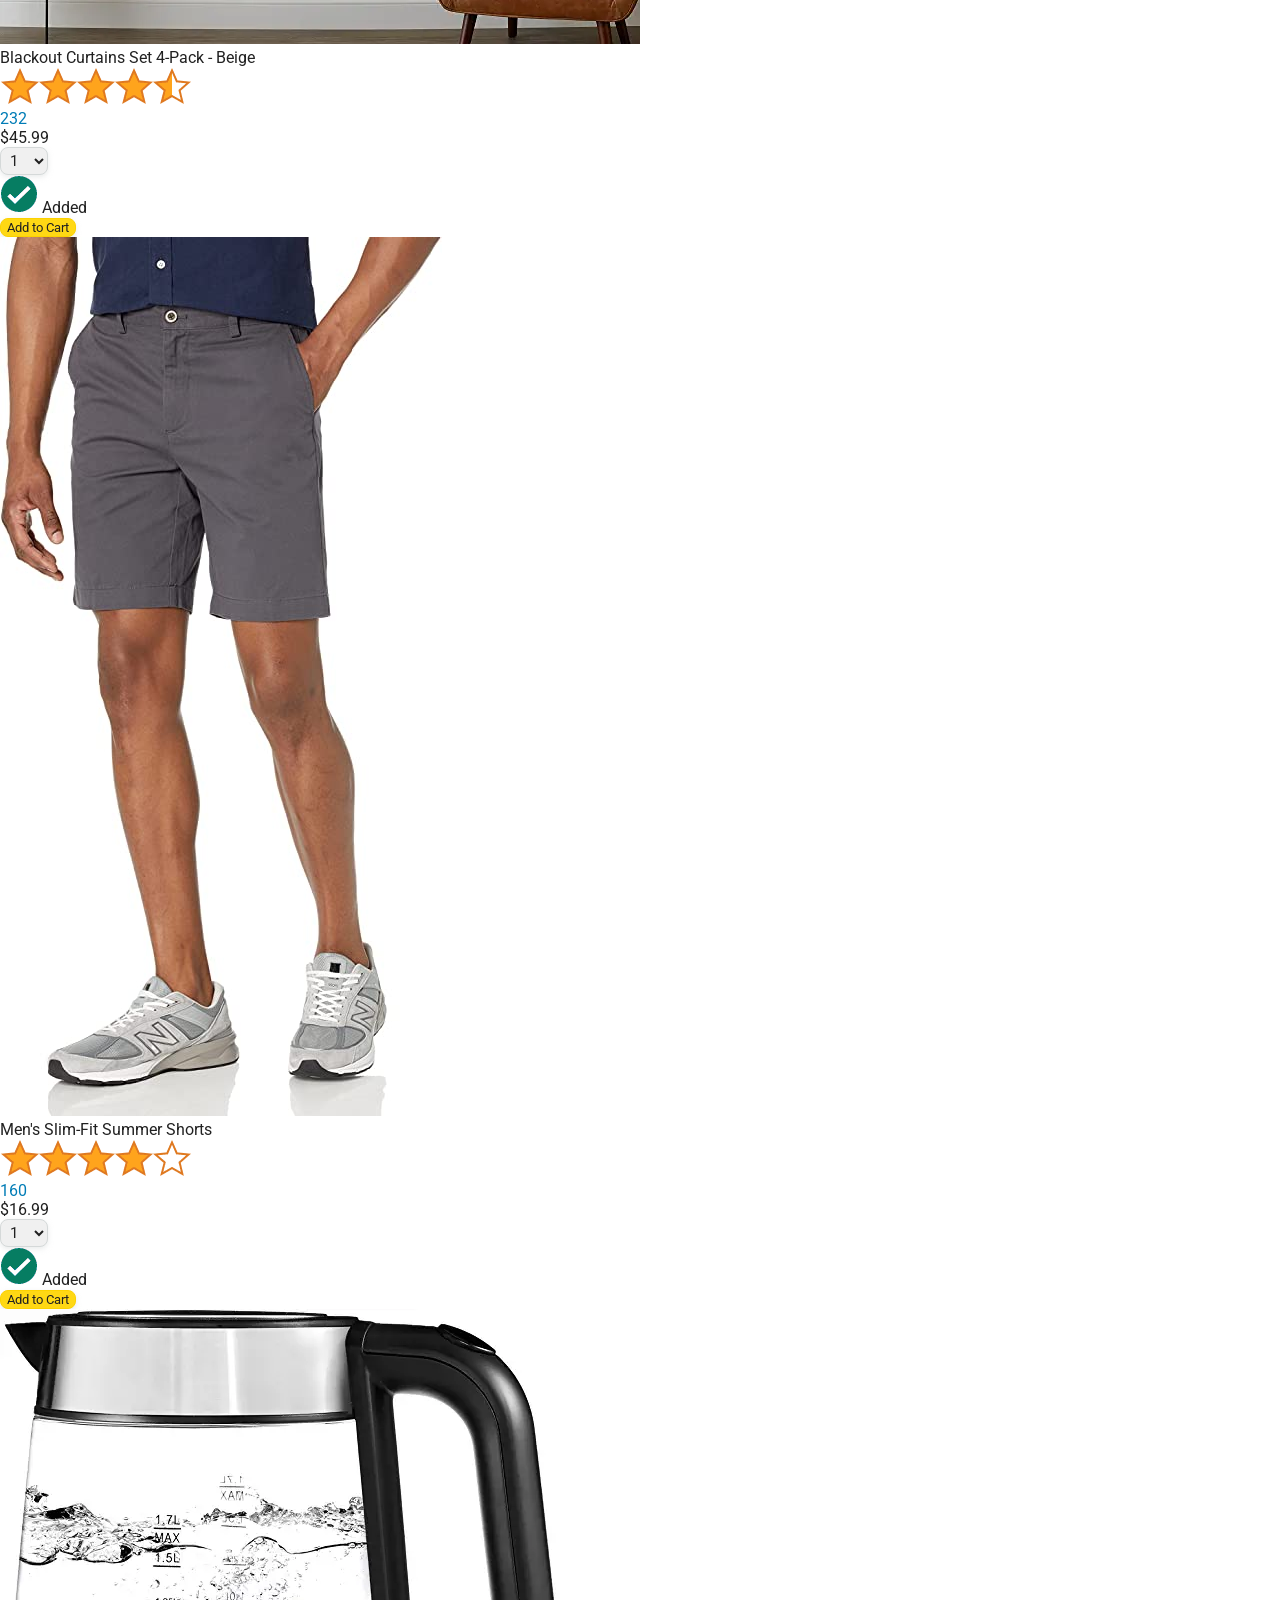
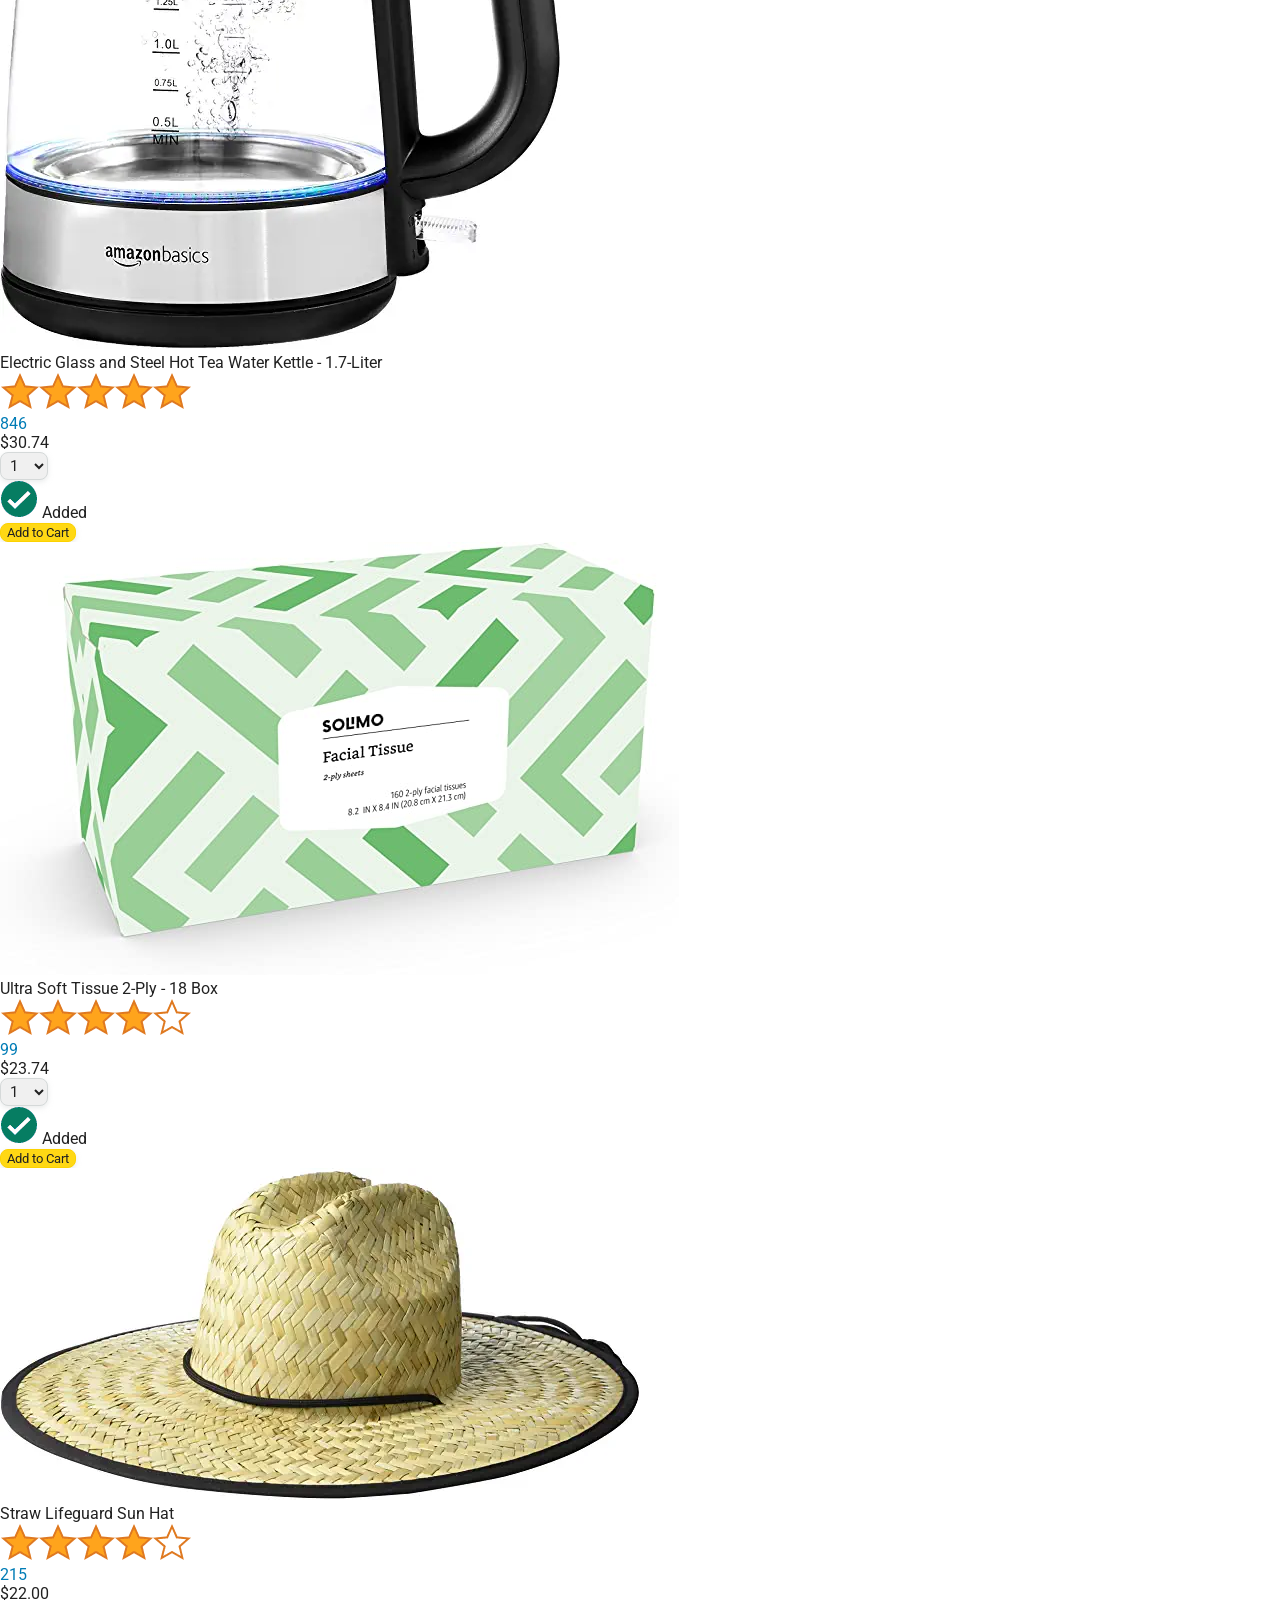
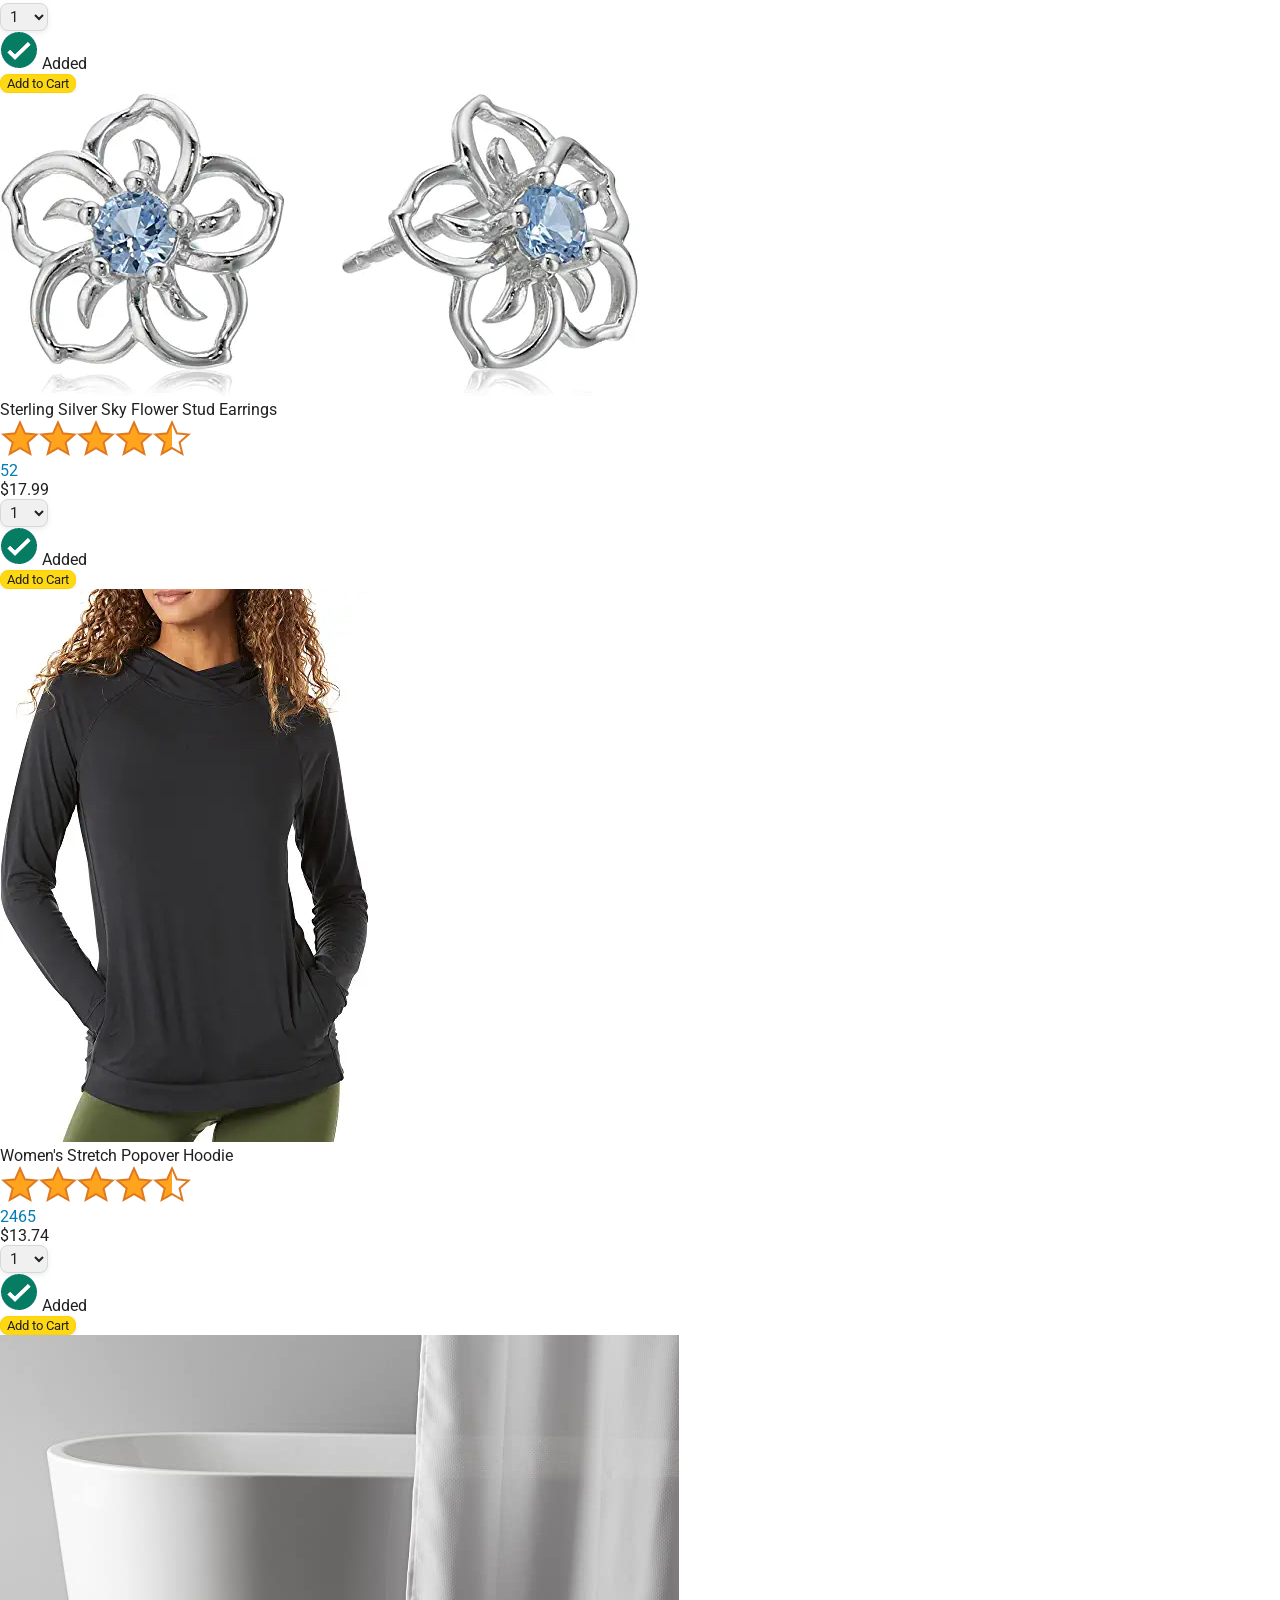
==== commit 4ac89fe2: "importing the full product array from external file" ====
--- a/amazon.html
+++ b/amazon.html
@@ -52,154 +52,11 @@
     </div>
     
     <div class="main">
-      <div class="products-grid">
-        <div class="product-container">
-          <div class="product-image-container">
-            <img class="product-image"
-              src="images/products/athletic-cotton-socks-6-pairs.jpg">
-          </div>
-
-          <div class="product-name limit-text-to-2-lines">
-            Black and Gray Athletic Cotton Socks - 6 Pairs
-          </div>
-
-          <div class="product-rating-container">
-            <img class="product-rating-stars"
-              src="images/ratings/rating-45.png">
-            <div class="product-rating-count link-primary">
-              87
-            </div>
-          </div>
-
-          <div class="product-price">
-            $10.90
-          </div>
-
-          <div class="product-quantity-container">
-            <select>
-              <option selected value="1">1</option>
-              <option value="2">2</option>
-              <option value="3">3</option>
-              <option value="4">4</option>
-              <option value="5">5</option>
-              <option value="6">6</option>
-              <option value="7">7</option>
-              <option value="8">8</option>
-              <option value="9">9</option>
-              <option value="10">10</option>
-            </select>
-          </div>
-
-          <div class="product-spacer"></div>
-
-          <div class="added-to-cart">
-            <img src="images/icons/checkmark.png">
-            Added
-          </div>
-
-          <button class="add-to-cart-button button-primary">
-            Add to Cart
-          </button>
-        </div>
-
-        <div class="product-container">
-          <div class="product-image-container">
-            <img class="product-image"
-              src="images/products/intermediate-composite-basketball.jpg">
-          </div>
-
-          <div class="product-name limit-text-to-2-lines">
-            Intermediate Size Basketball
-          </div>
-
-          <div class="product-rating-container">
-            <img class="product-rating-stars"
-              src="images/ratings/rating-40.png">
-            <div class="product-rating-count link-primary">
-              127
-            </div>
-          </div>
-
-          <div class="product-price">
-            $20.95
-          </div>
-
-          <div class="product-quantity-container">
-            <select>
-              <option selected value="1">1</option>
-              <option value="2">2</option>
-              <option value="3">3</option>
-              <option value="4">4</option>
-              <option value="5">5</option>
-              <option value="6">6</option>
-              <option value="7">7</option>
-              <option value="8">8</option>
-              <option value="9">9</option>
-              <option value="10">10</option>
-            </select>
-          </div>
-
-          <div class="product-spacer"></div>
-
-          <div class="added-to-cart">
-            <img src="images/icons/checkmark.png">
-            Added
-          </div>
-
-          <button class="add-to-cart-button button-primary">
-            Add to Cart
-          </button>
-        </div>
-
-        <div class="product-container">
-          <div class="product-image-container">
-            <img class="product-image"
-              src="images/products/adults-plain-cotton-tshirt-2-pack-teal.jpg">
-          </div>
-
-          <div class="product-name limit-text-to-2-lines">
-            Adults Plain Cotton T-Shirt - 2 Pack
-          </div>
-
-          <div class="product-rating-container">
-            <img class="product-rating-stars"
-              src="images/ratings/rating-45.png">
-            <div class="product-rating-count link-primary">
-              56
-            </div>
-          </div>
-
-          <div class="product-price">
-            $7.99
-          </div>
-
-          <div class="product-quantity-container">
-            <select>
-              <option selected value="1">1</option>
-              <option value="2">2</option>
-              <option value="3">3</option>
-              <option value="4">4</option>
-              <option value="5">5</option>
-              <option value="6">6</option>
-              <option value="7">7</option>
-              <option value="8">8</option>
-              <option value="9">9</option>
-              <option value="10">10</option>
-            </select>
-          </div>
-
-          <div class="product-spacer"></div>
-
-          <div class="added-to-cart">
-            <img src="images/icons/checkmark.png">
-            Added
-          </div>
-
-          <button class="add-to-cart-button button-primary">
-            Add to Cart
-          </button>
-        </div>
+      <div class="products-grid js-products-grid">
       </div>
     </div>
+    <!--The order matters, data needs to be first because scripts need the products array to loop through-->
+    <script src ="data/products.js"></script>
+    <script src="scripts/amazon.js"></script>
   </body>
 </html>
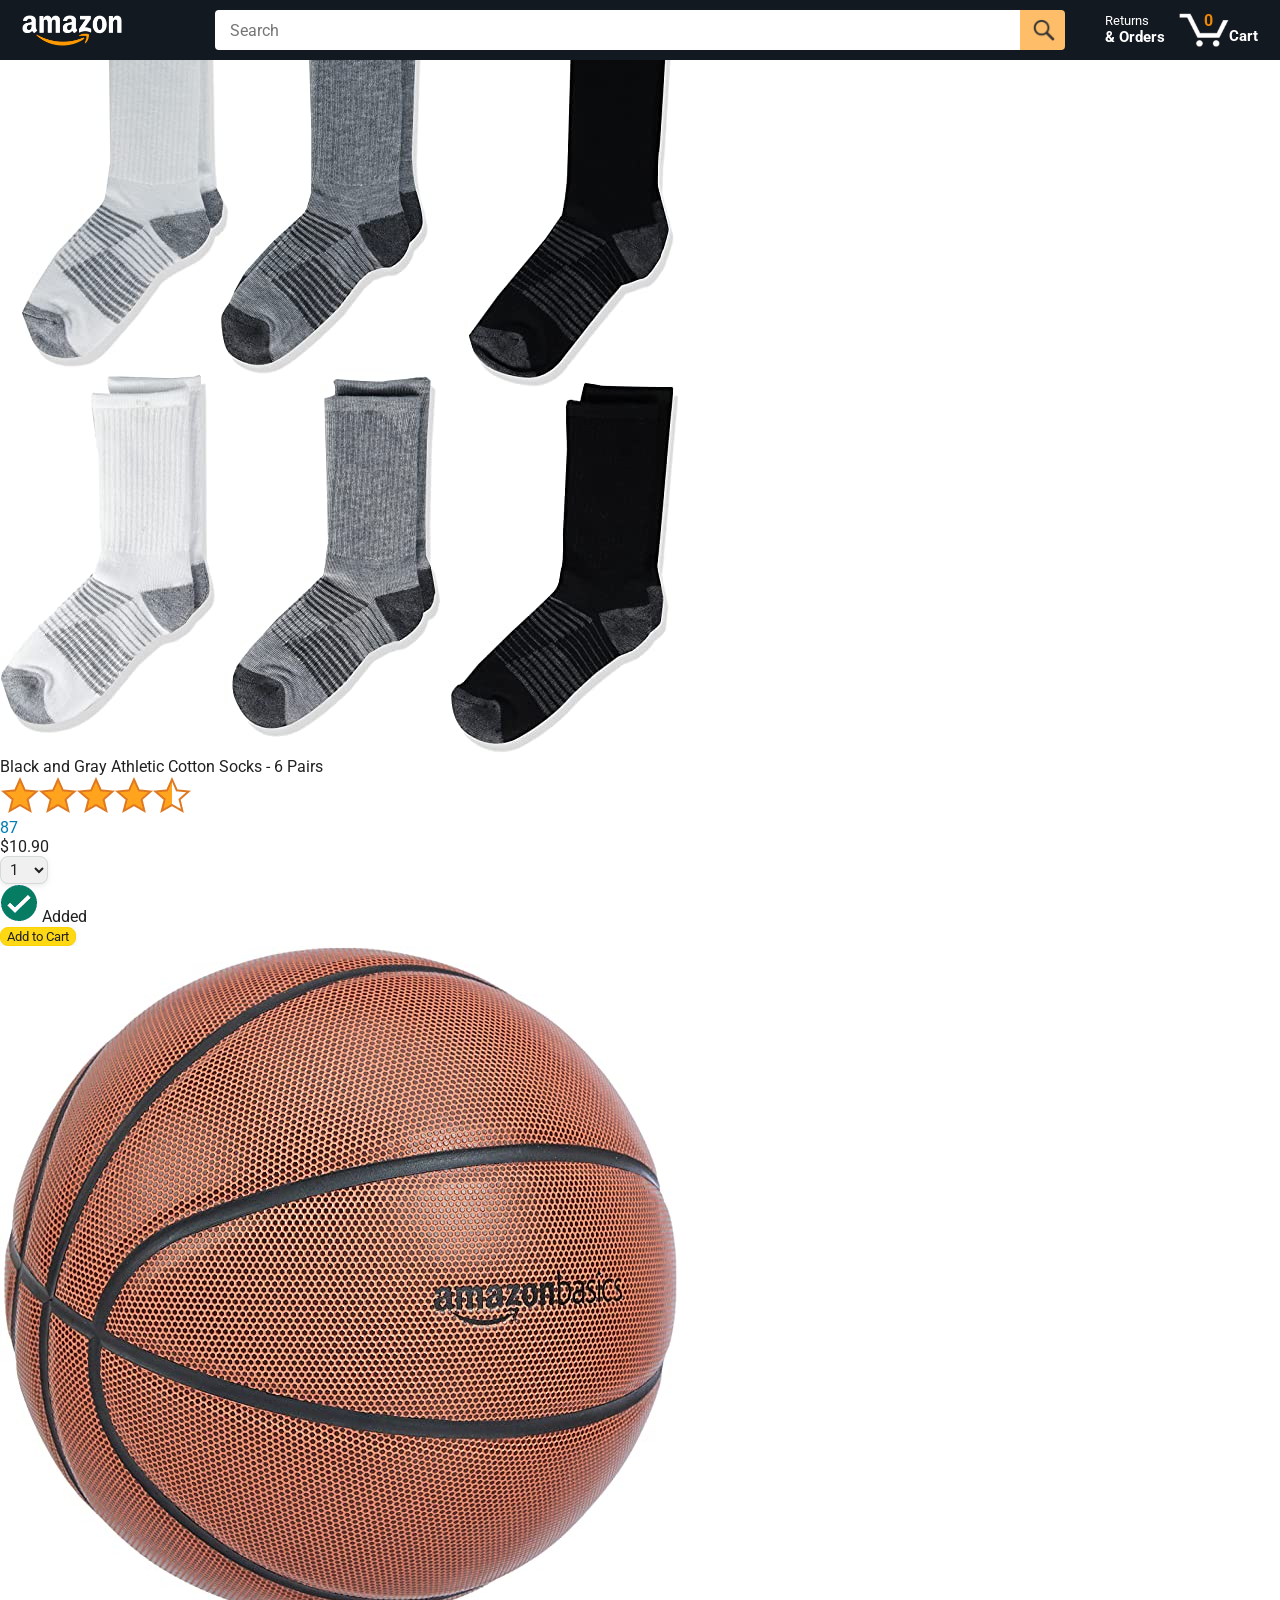
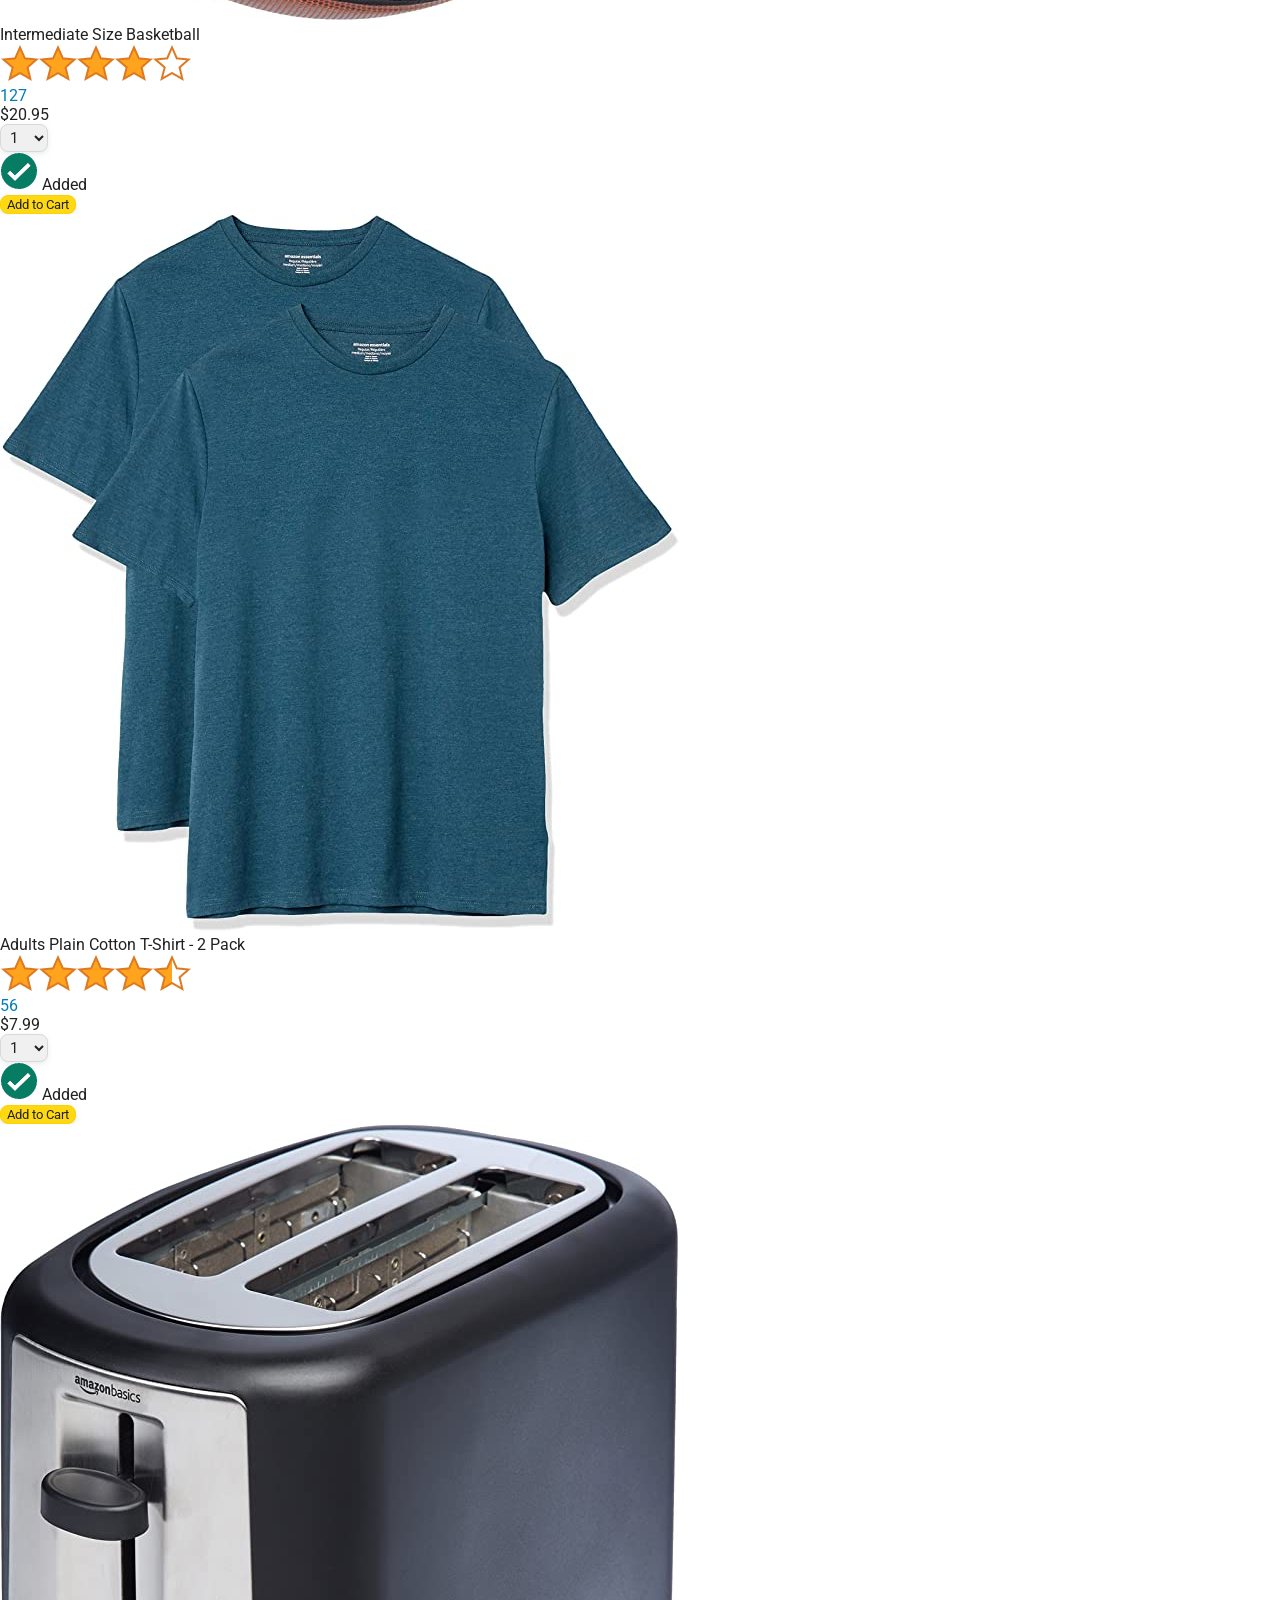
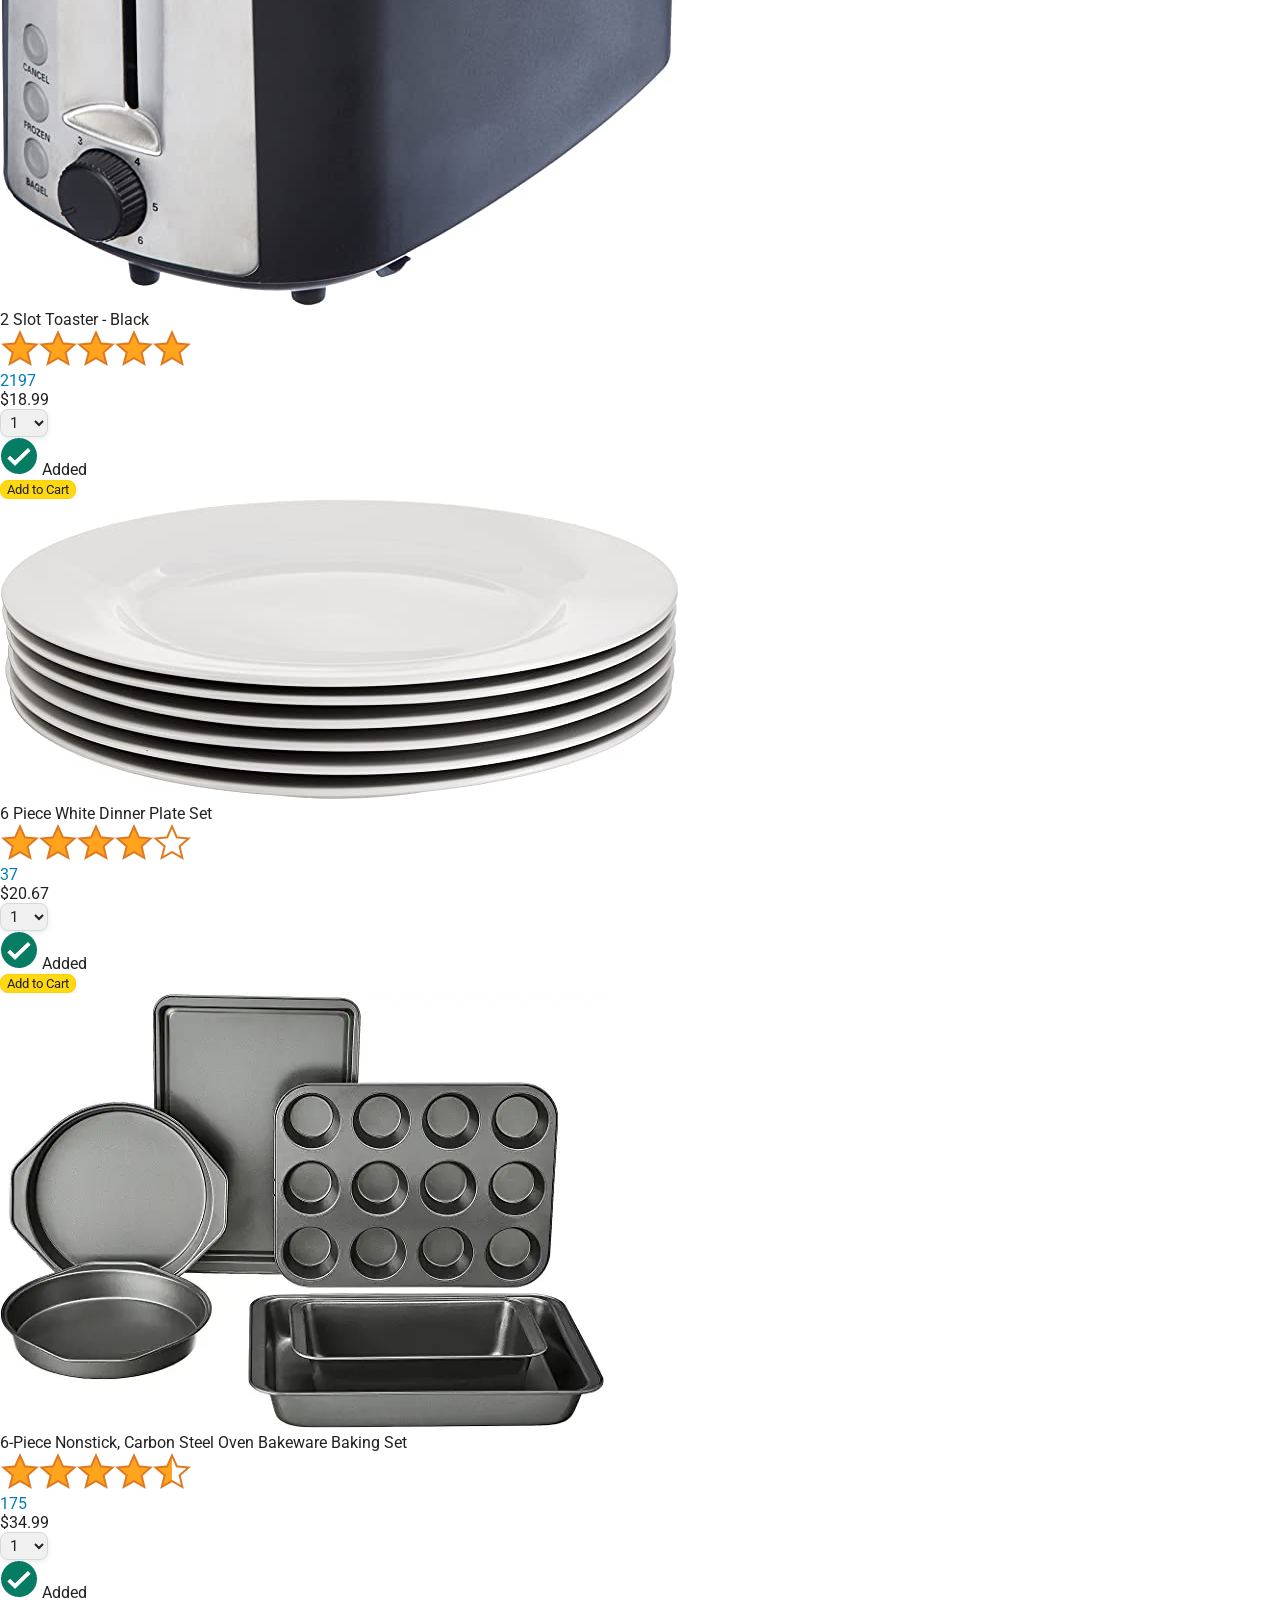
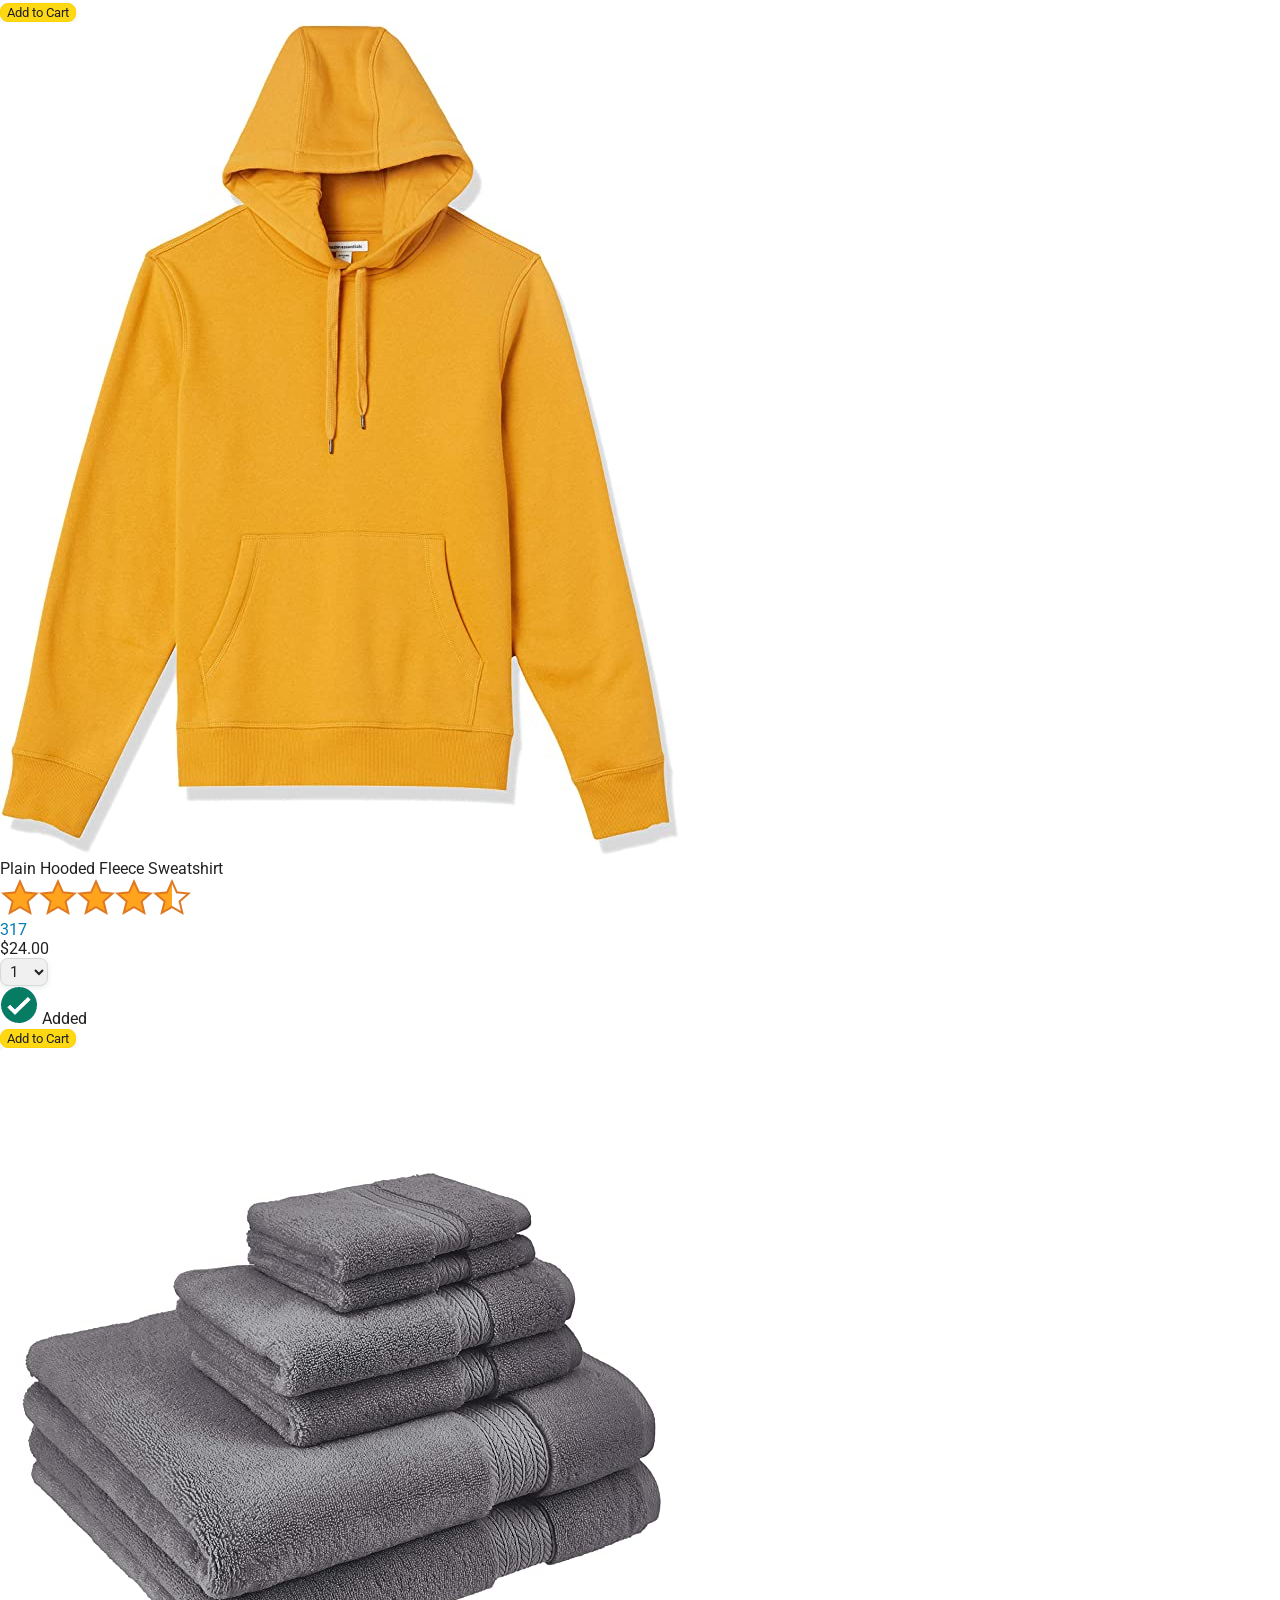
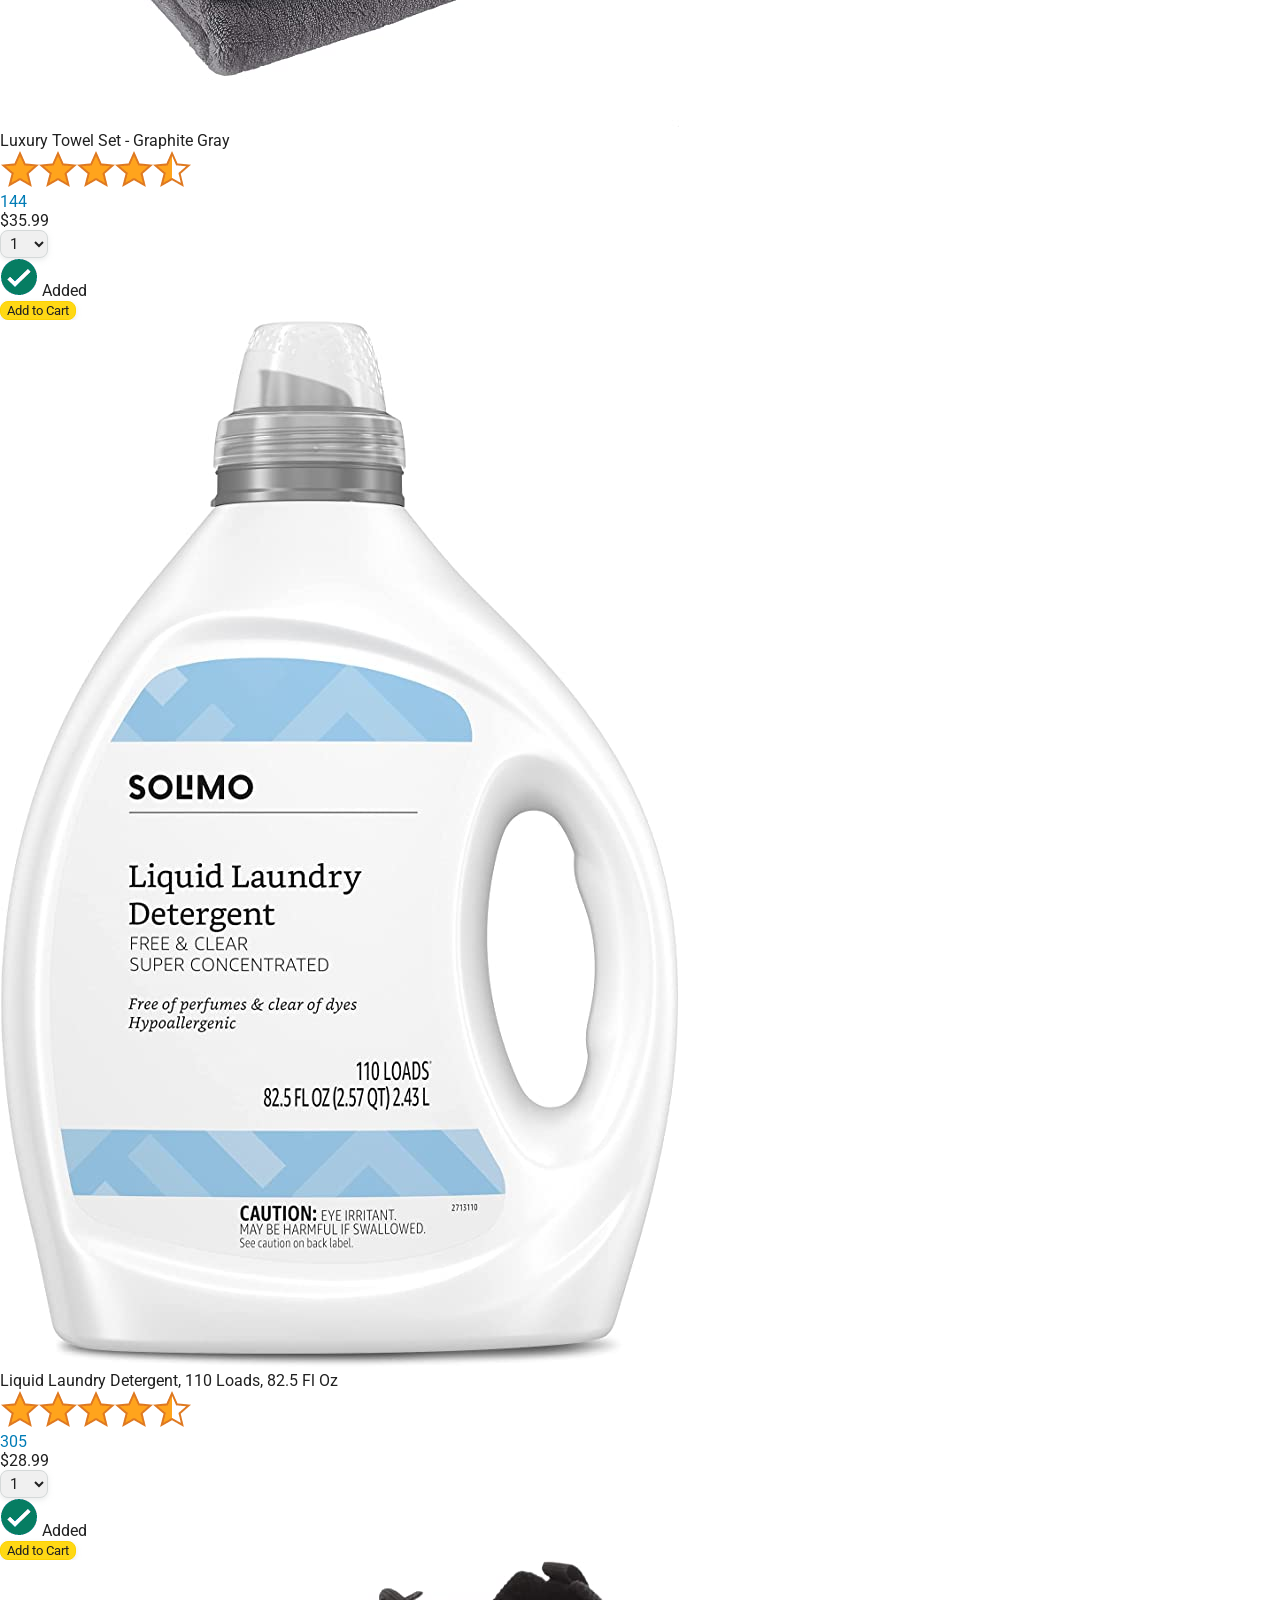
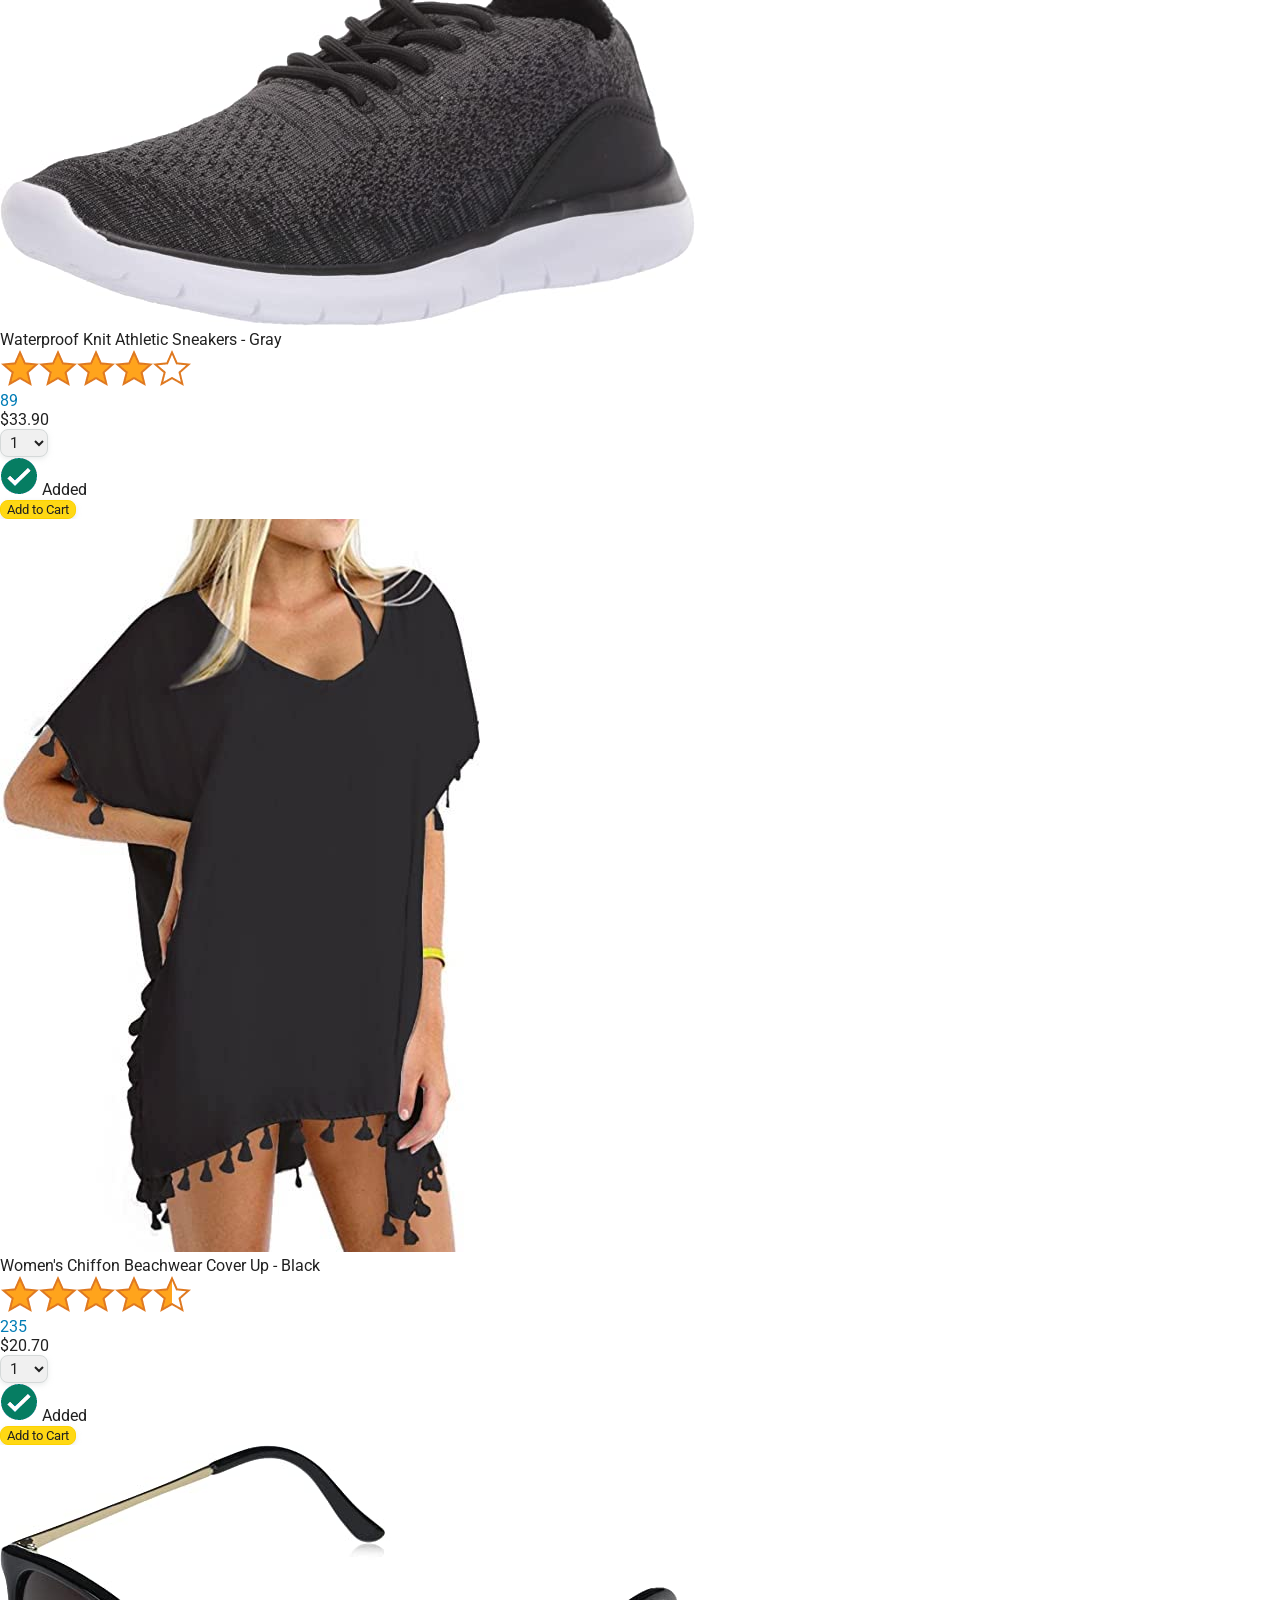
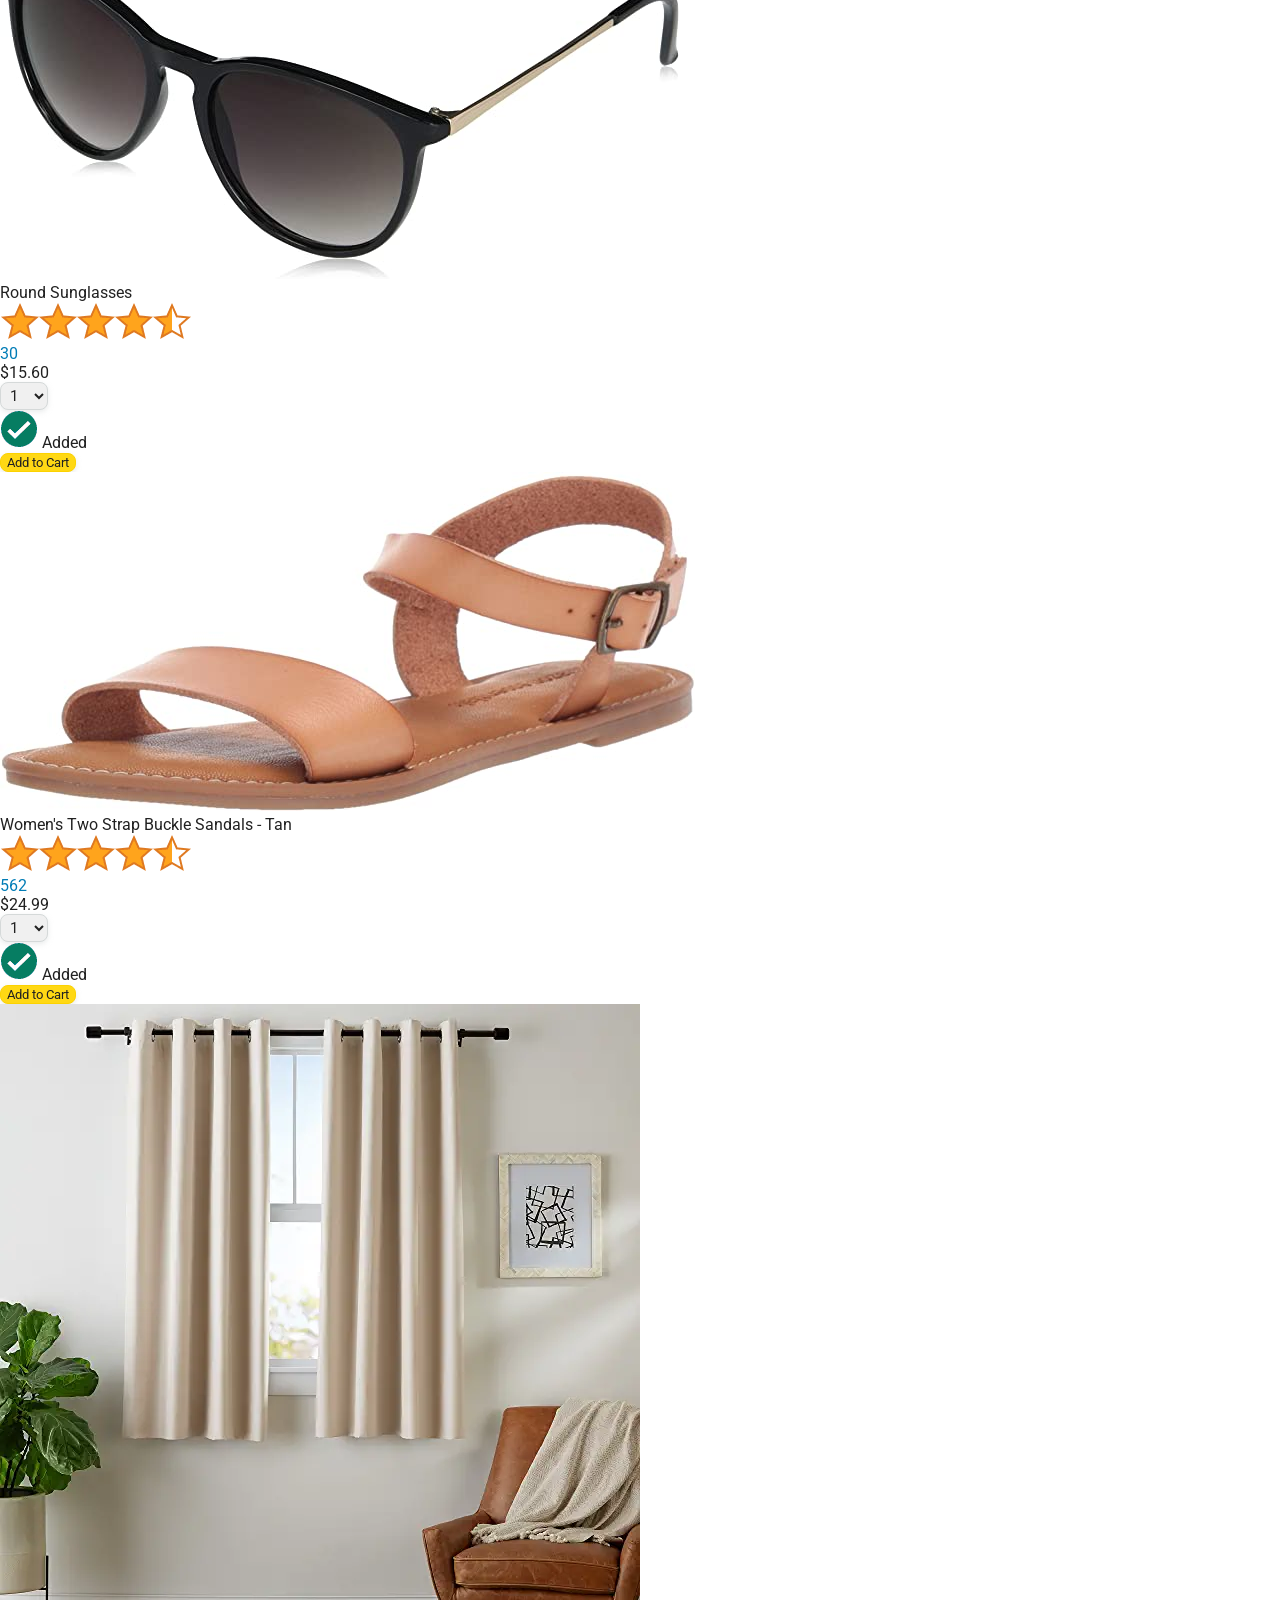
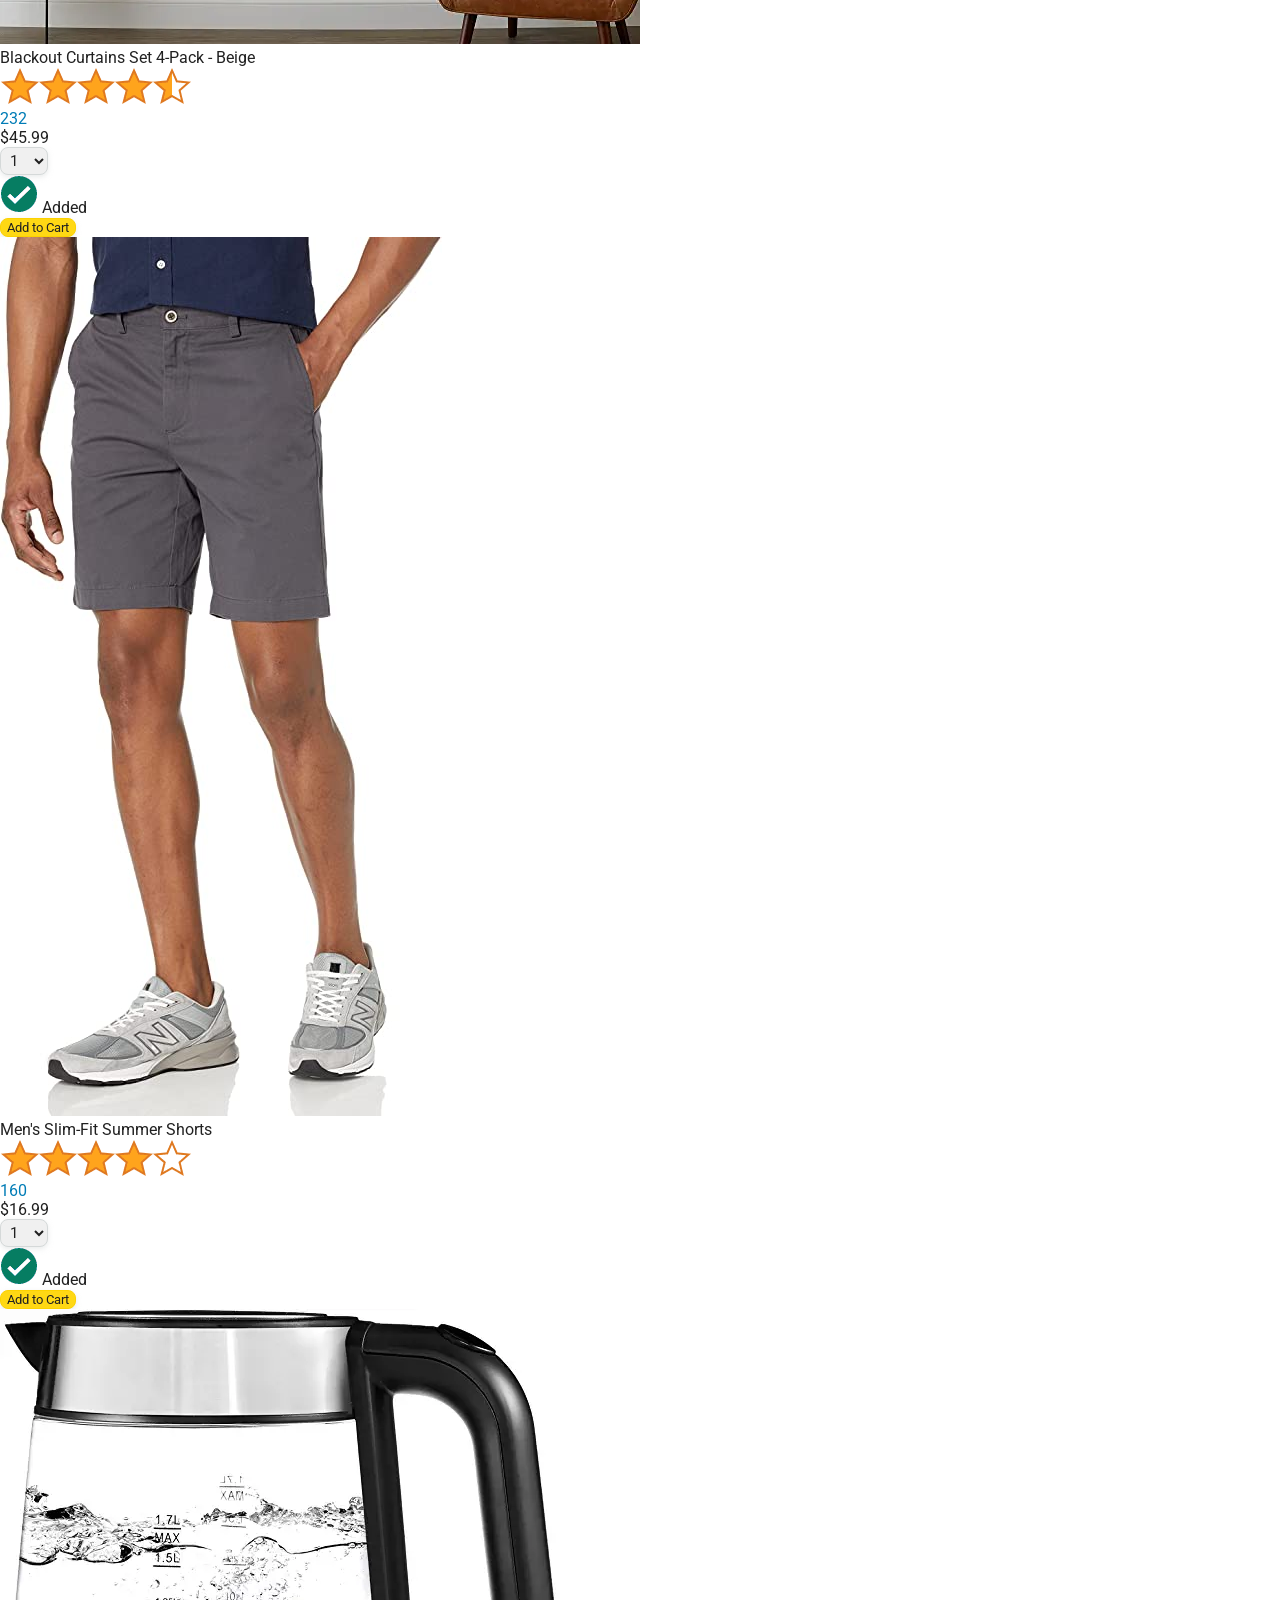
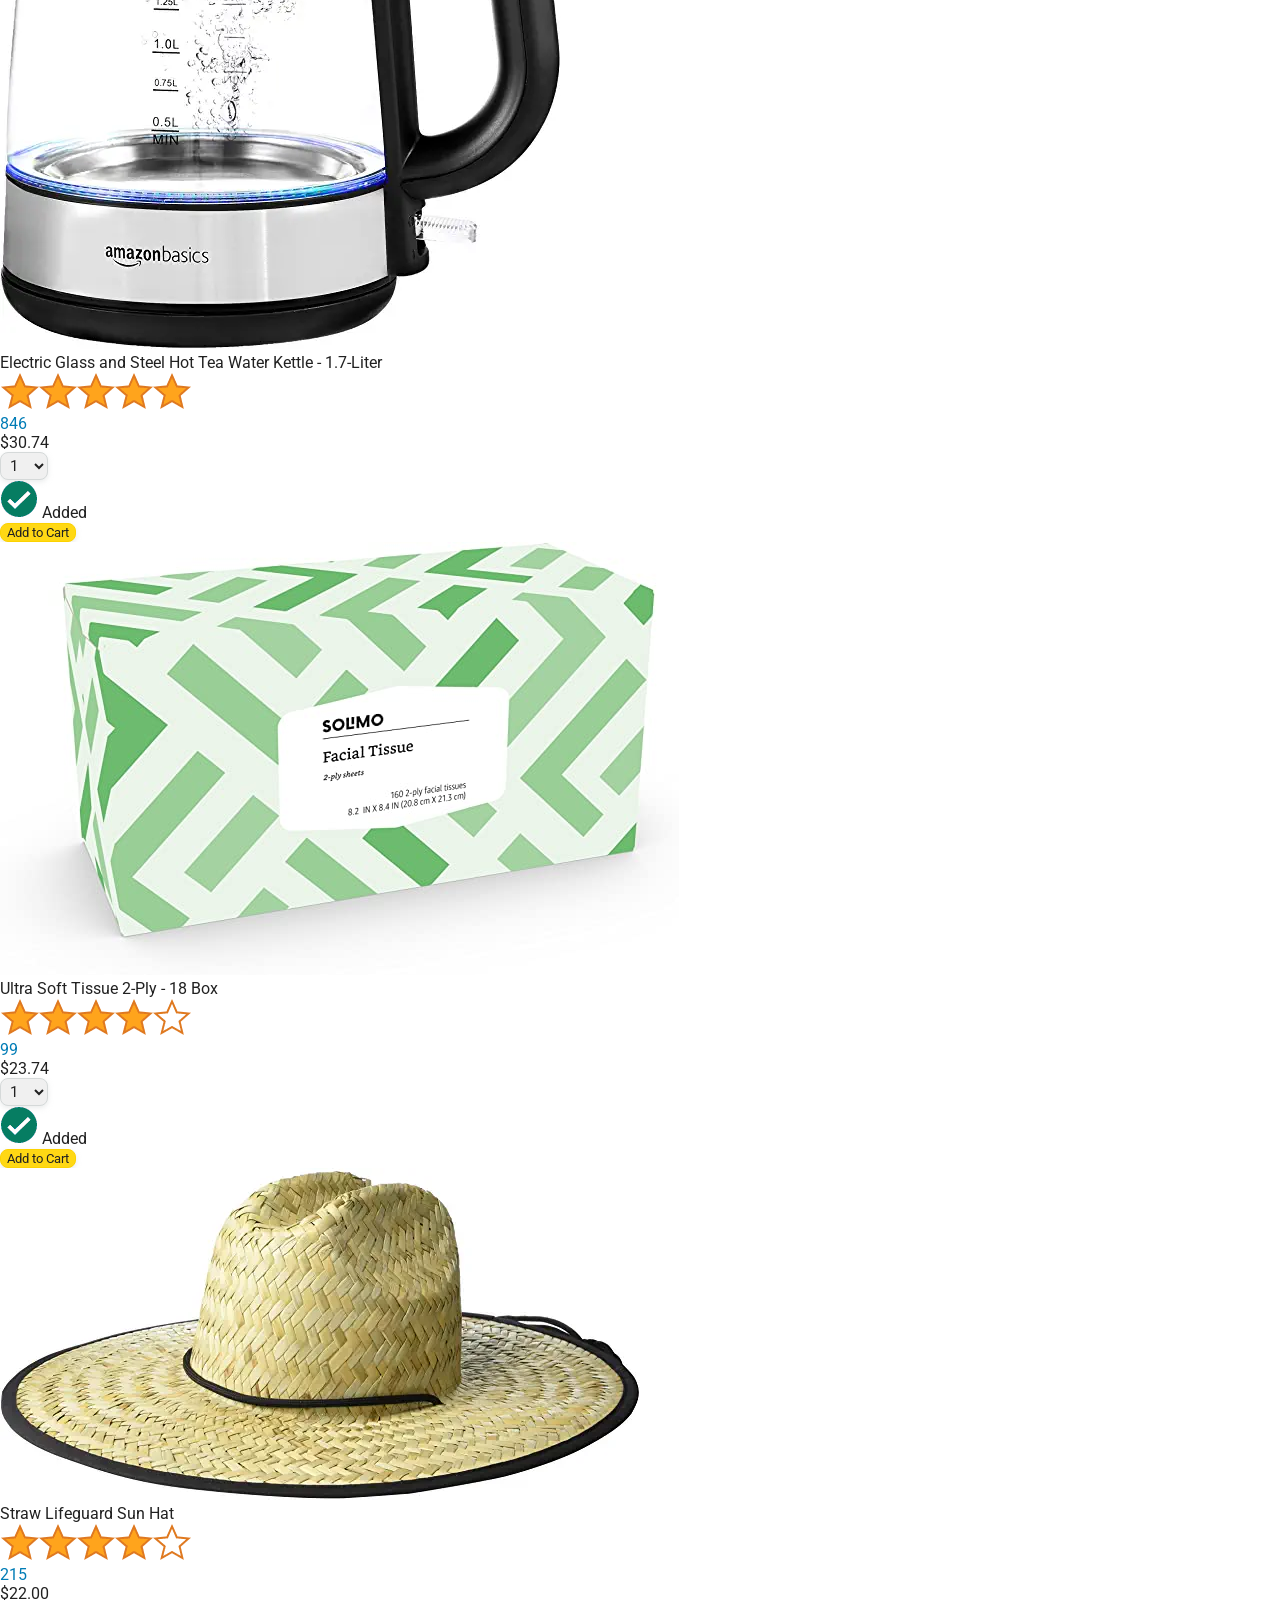
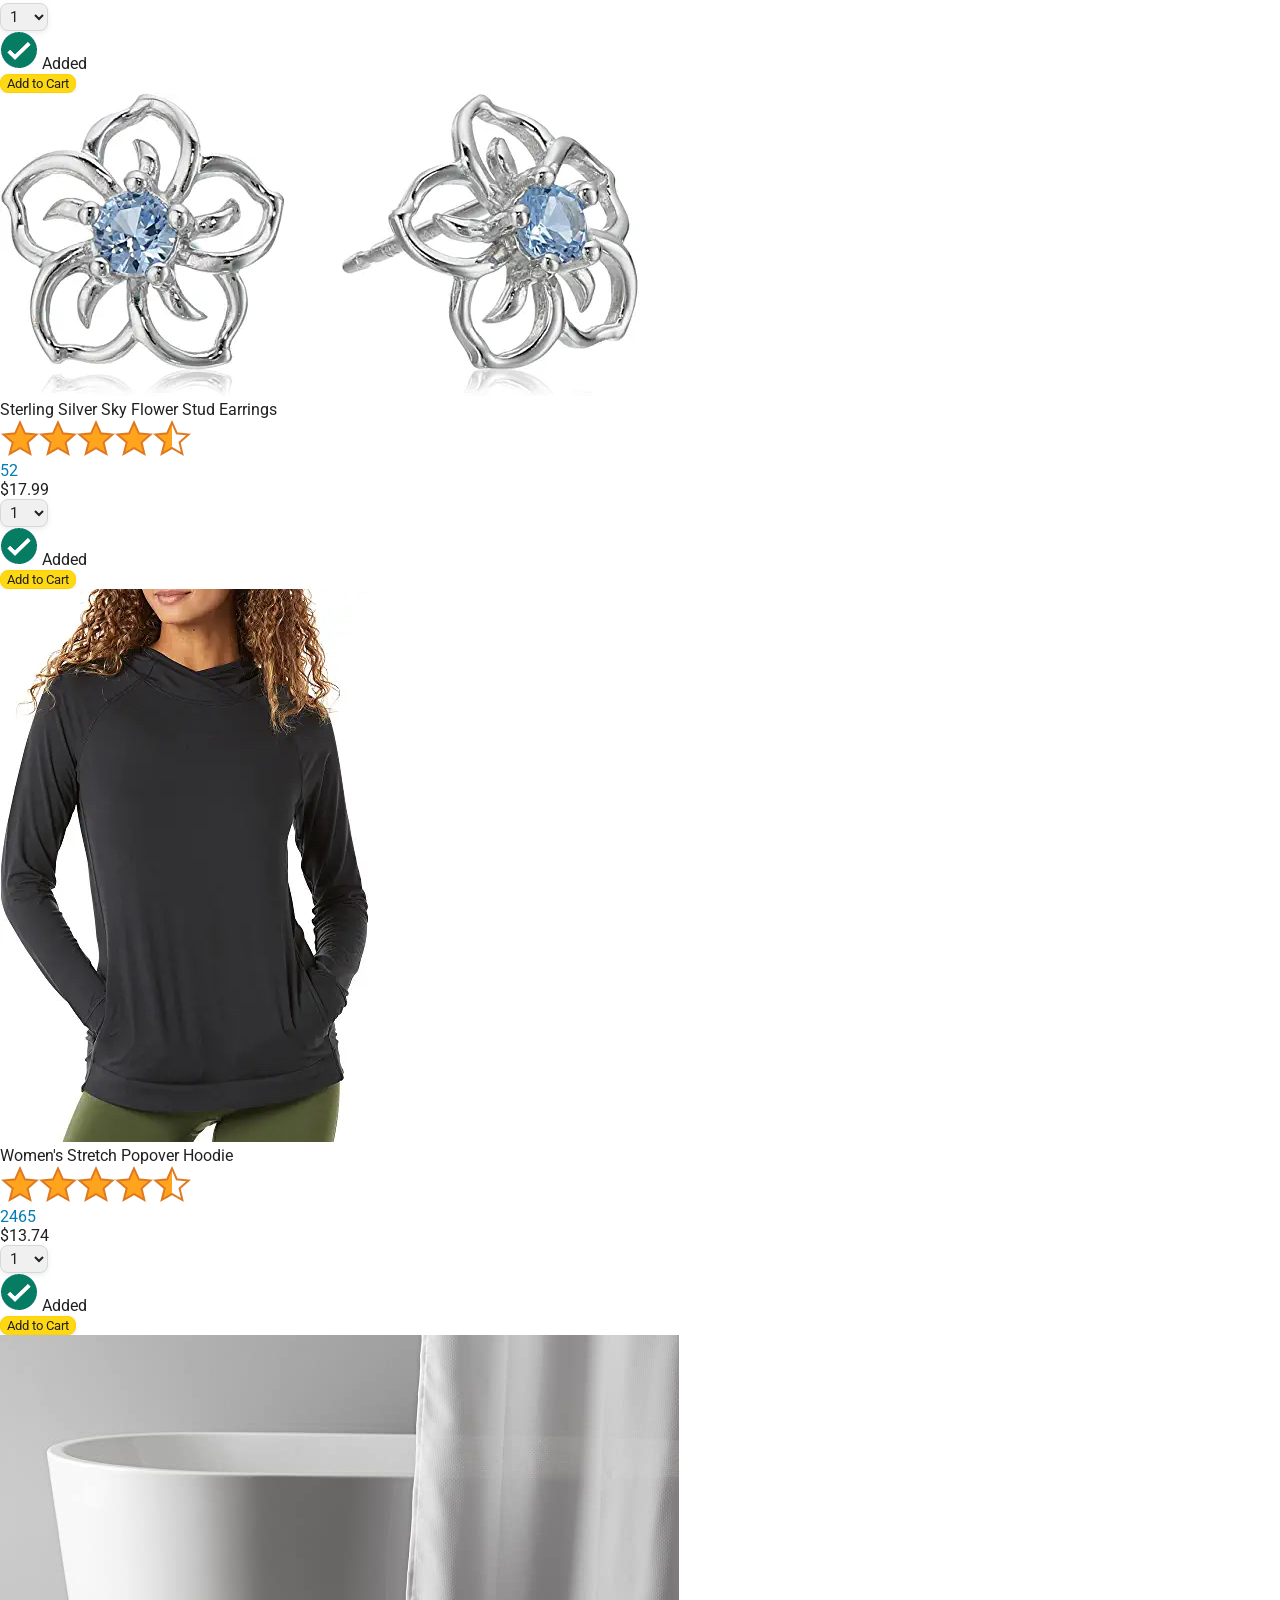
==== commit 62c08a1f: "make the cart quantity interactive" ====
--- a/amazon.html
+++ b/amazon.html
@@ -45,7 +45,7 @@
 
         <a class="cart-link header-link" href="checkout.html">
           <img class="cart-icon" src="images/icons/cart-icon.png">
-          <div class="cart-quantity">3</div>
+          <div class="cart-quantity js-cart-quantity">0</div>
           <div class="cart-text">Cart</div>
         </a>
       </div>
@@ -56,6 +56,7 @@
       </div>
     </div>
     <!--The order matters, data needs to be first because scripts need the products array to loop through-->
+    <script src ="data/cart.js"></script>
     <script src ="data/products.js"></script>
     <script src="scripts/amazon.js"></script>
   </body>
